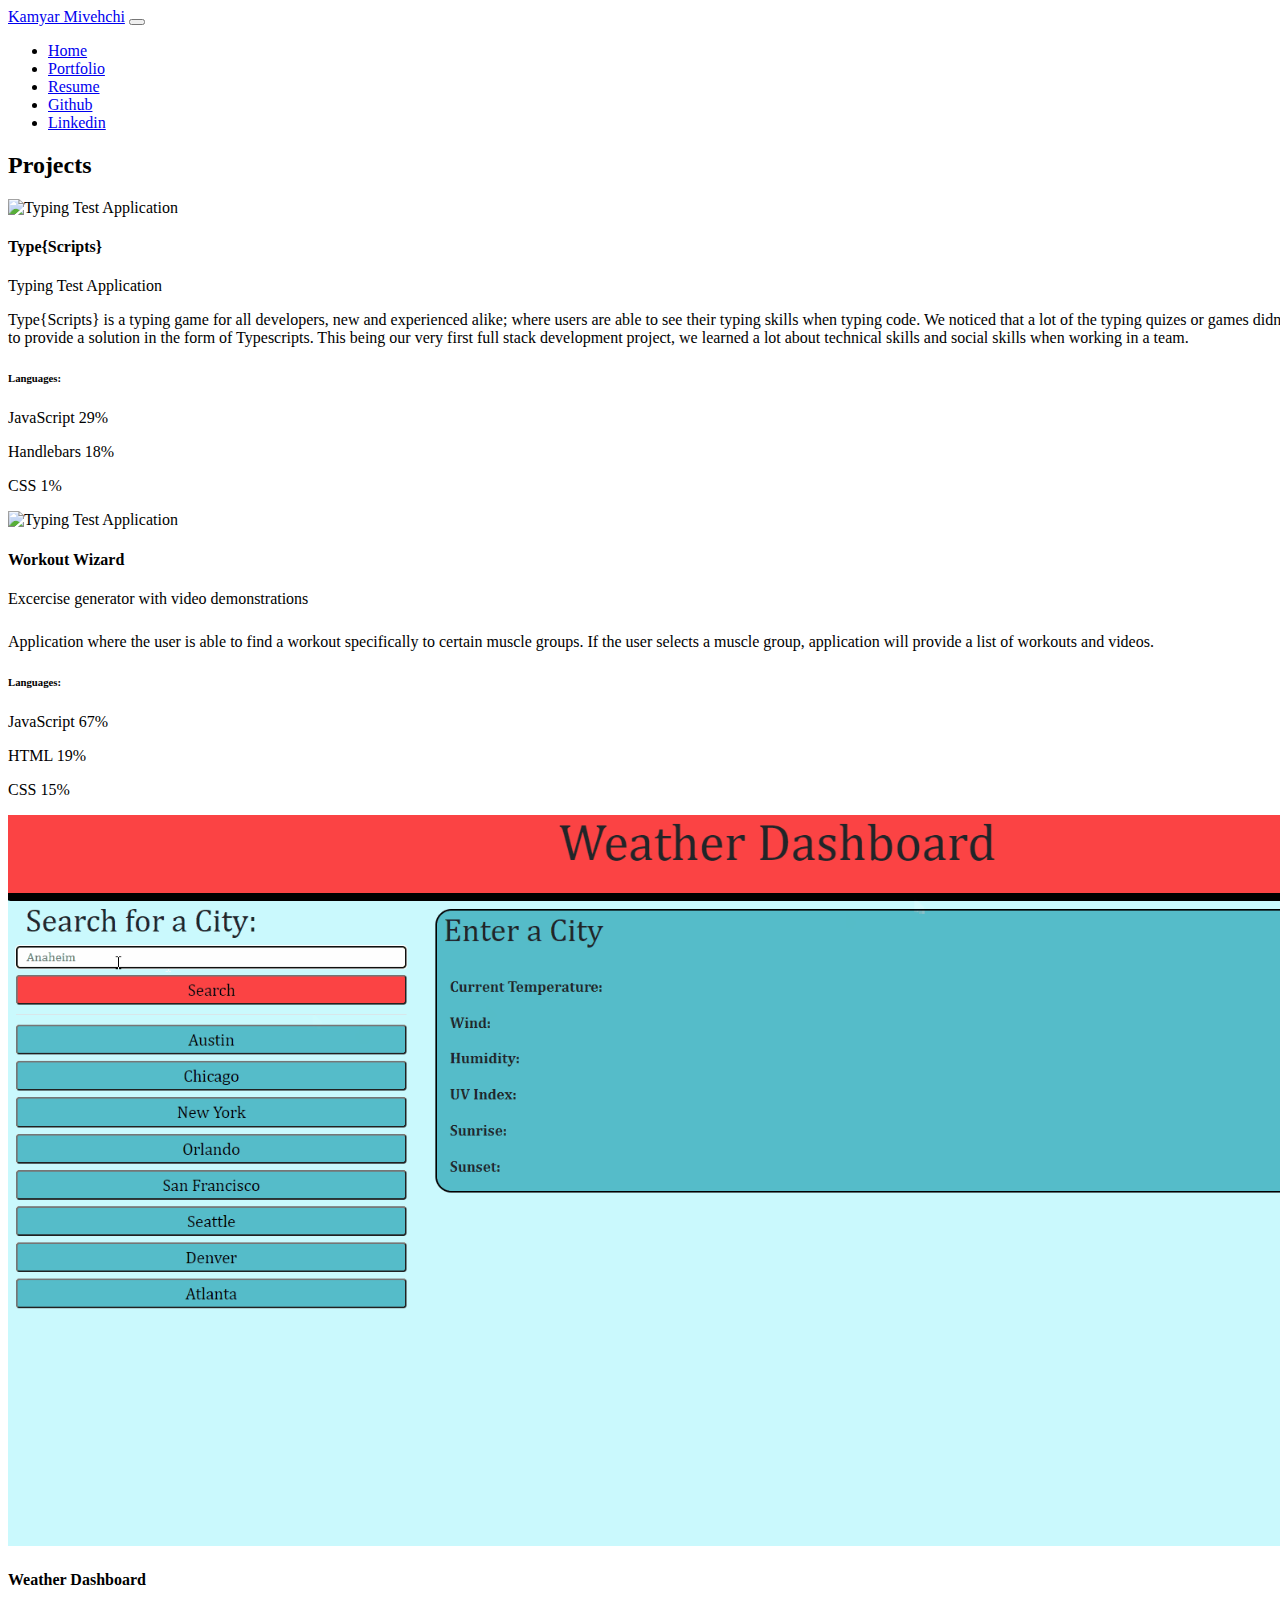
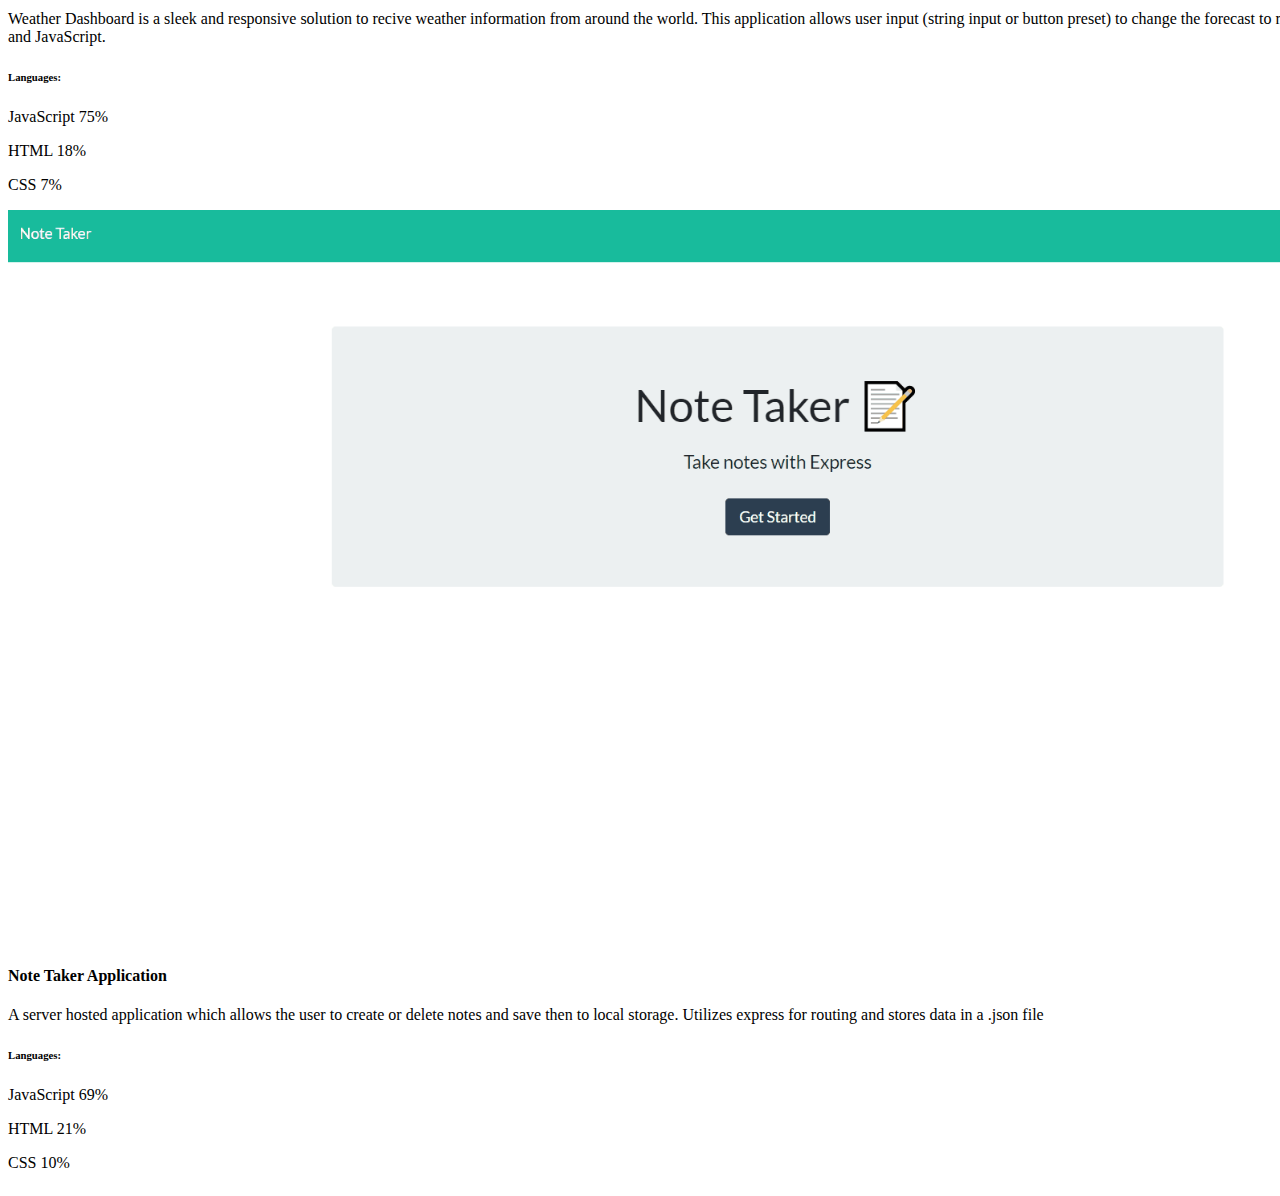
==== projects.html @ e92c057e "added projects and about" ====
<!DOCTYPE html>
<html lang="en">

<head>
    <meta charset="UTF-8">
    <meta http-equiv="X-UA-Compatible" content="IE=edge">
    <meta name="viewport" content="width=device-width, initial-scale=1.0">
    <!-- CSS only -->
    <link href="https://cdn.jsdelivr.net/npm/bootstrap@5.1.3/dist/css/bootstrap.min.css" rel="stylesheet"
        integrity="sha384-1BmE4kWBq78iYhFldvKuhfTAU6auU8tT94WrHftjDbrCEXSU1oBoqyl2QvZ6jIW3" crossorigin="anonymous">
    <!-- JavaScript Bundle with Popper -->
    <link href="style.css">
    <title>Kamyar Mivehchi</title>
</head>

<body>
    <!-- /header bar -->
    <header class="container-fluid bg-info ">

        <nav class="navbar navbar-expand-lg navbar-light bg-light">
            <a class="navbar-brand" href="#">Kamyar Mivehchi</a>
            <button class="navbar-toggler" type="button" data-toggle="collapse" data-target="#navbarNav"
                aria-controls="navbarNav" aria-expanded="false" aria-label="Toggle navigation">
                <span class="navbar-toggler-icon"></span>
            </button>
            <div class="collapse navbar-collapse " id="navbarNav nav">
                <ul class="navbar-nav">
                    <li class="nav-item active">
                        <a class="nav-link" href="/">Home </a>
                    </li>
                    <li class="nav-item">
                        <a class="nav-link" href="#">Portfolio</a>
                    </li>
                    <li class="nav-item">
                        <a class="nav-link" href="#">Resume</a>
                    </li>
                    <li class="nav-item">
                        <a class="nav-link" href="#">Github</a>
                    </li>
                    <li class="nav-item">
                        <a class="nav-link" href="#">Linkedin</a>
                    </li>

                </ul>
            </div>
        </nav>
    </header>

    <div class="container-fluid bg-success" id="page-content projects">
        <div class="row">
            <div class="col">
                <h2>Projects</h2>
            </div>
        </div>
        <div class="w-100"></div>
        <div class="col" style="max-width:60%">
            <div class='container card ' id='project2' style=" width:120rem">
                <img src="/assets/typing-demo (1).gif" width='80%%' height="auto" id="card-gif" class="animated-gif"
                    alt="Typing Test Application">
                <div class="card-body">
                    <h4 class="card-title">Type{Scripts}</h4>
                    <p id="short-desc">Typing Test Application</p>
                    <p class="card-text">Type{Scripts} is a typing game for all developers, new and experienced alike;
                        where users are able to see their typing skills when typing code. We noticed that a lot of the
                        typing quizes or games didn't offer developer modes where you can type code instead of random
                        words and sentences and sought to provide a solution in the form of Typescripts. This being our
                        very first full stack development project, we learned a lot about technical skills and social
                        skills when working in a team.</p>
                    <Div id='technology'>
                        <h6>Languages:</h6>
                        <p>JavaScript 29%</p>
                        <p>Handlebars 18%</p>
                        <p>CSS 1%</p>

                    </Div>
                </div>

            </div>
            <div class='container card' id='project2' style=" width:120rem">
                <img src="/assets/WokoutWiz.gif" width='80%' height="auto" id="card-gif" class="animated-gif"
                    alt="Typing Test Application">
                <div class="card-body">
                    <h4 class="card-title">Workout Wizard</h4>
                    <p id="short-desc">Excercise generator with video demonstrations</p>
                    <h6></h6>
                    <p class="card-text">Application where the user is able to find a workout specifically to certain
                        muscle groups. If the user selects a muscle group, application will provide a list of workouts
                        and videos.</p>
                    <Div id='technology'>
                        <h6>Languages:</h6>
                        <p>JavaScript 67%</p>
                        <p>HTML 19%</p>
                        <p>CSS 15%</p>

                    </Div>
                </div>

            </div>
            <div class='container card' id='project2' style=" width:120rem">
                <img src="/assets/weatherDash.gif" width='80%%' height="auto" id="card-gif" class="animated-gif"
                    alt="Typing Test Application">
                <div class="card-body">
                    <h4 class="card-title">Weather Dashboard</h4>


                    <p class="card-text">Weather Dashboard is a sleek and responsive solution to recive weather
                        information from around the world. This application allows user input (string input or
                        button preset) to change the forecast to reflect their desired location. Weather data is updated
                        dynamically with the use of Open Weather API and JavaScript.

                    </p>
                    <Div id='technology'>
                        <h6>Languages:</h6>
                        <p>JavaScript 75%</p>
                        <p>HTML 18%</p>
                        <p>CSS 7%</p>
                    </Div>
                </div>
            </div>
            <div class='container card' id='project2' style=" width:120rem">
                <img src="/assets/NoteTaker.gif" width='80%%' height="auto" id="card-gif" class="animated-gif"
                    alt="Typing Test Application">
                <div class="card-body">
                    <h4 class="card-title">Note Taker Application</h4>


                    <p class="card-text">
                        A server hosted application which allows the user to create or delete notes and save then to
                        local storage. Utilizes express for routing and stores data in a .json file
                    </p>
                    <Div id='technology'>
                        <h6>Languages:</h6>
                        <p>JavaScript 69%</p>
                        <p>HTML 21%</p>
                        <p>CSS 10%</p>
                    </Div>
                </div>

                <!-- <div id="carouselExampleIndicators" class="carousel slide" id="project1" data-ride="carousel">
                <ol class="carousel-indicators">
                    <li data-target="#carouselExampleIndicators" data-slide-to="0" class="active"></li>
                    <li data-target="#carouselExampleIndicators" data-slide-to="1"></li>
                    <li data-target="#carouselExampleIndicators" data-slide-to="2"></li>
                </ol>
                <div class="carousel-inner">
                    <div class="carousel-item active">
                        <img class="d-block w-100" src="./assets/Project1ScreenShot-2.png" alt="First slide">
                    </div>
                    <div class="carousel-item">
                        <img class="d-block w-100" src="./assets/Project1ScreenShot-3.png" alt="Second slide">
                    </div>
                    <div class="carousel-item">
                        <img class="d-block w-100" src="./assets/Project1ScreenShot-4.png" alt="Third slide">
                    </div>
                </div>
                <a class="carousel-control-prev" href="#carouselExampleIndicators" role="button" data-slide="prev">
                    <span class="carousel-control-prev-icon" aria-hidden="true"></span>
                    <span class="sr-only">Previous</span>
                </a>
                <a class="carousel-control-next" href="#carouselExampleIndicators" role="button" data-slide="next">
                    <span class="carousel-control-next-icon" aria-hidden="true"></span>
                    <span class="sr-only">Next</span>
                </a>
            </div> -->
                <div style="max-width:60%; display: flex;">

                </div>
            </div>




            <script src="https://cdn.jsdelivr.net/npm/bootstrap@5.1.3/dist/js/bootstrap.bundle.min.js"
                integrity="sha384-ka7Sk0Gln4gmtz2MlQnikT1wXgYsOg+OMhuP+IlRH9sENBO0LRn5q+8nbTov4+1p"
                crossorigin="anonymous"></script>
</body>

</html>
---- style.css ----
*{
    box-sizing:content-box;
    width: 100%;
    overflow: hidden;
}
#nav{
    display:flex;
    align-self:right

}

img.animated-gif {
    display:flex;
    overflow:auto;
}
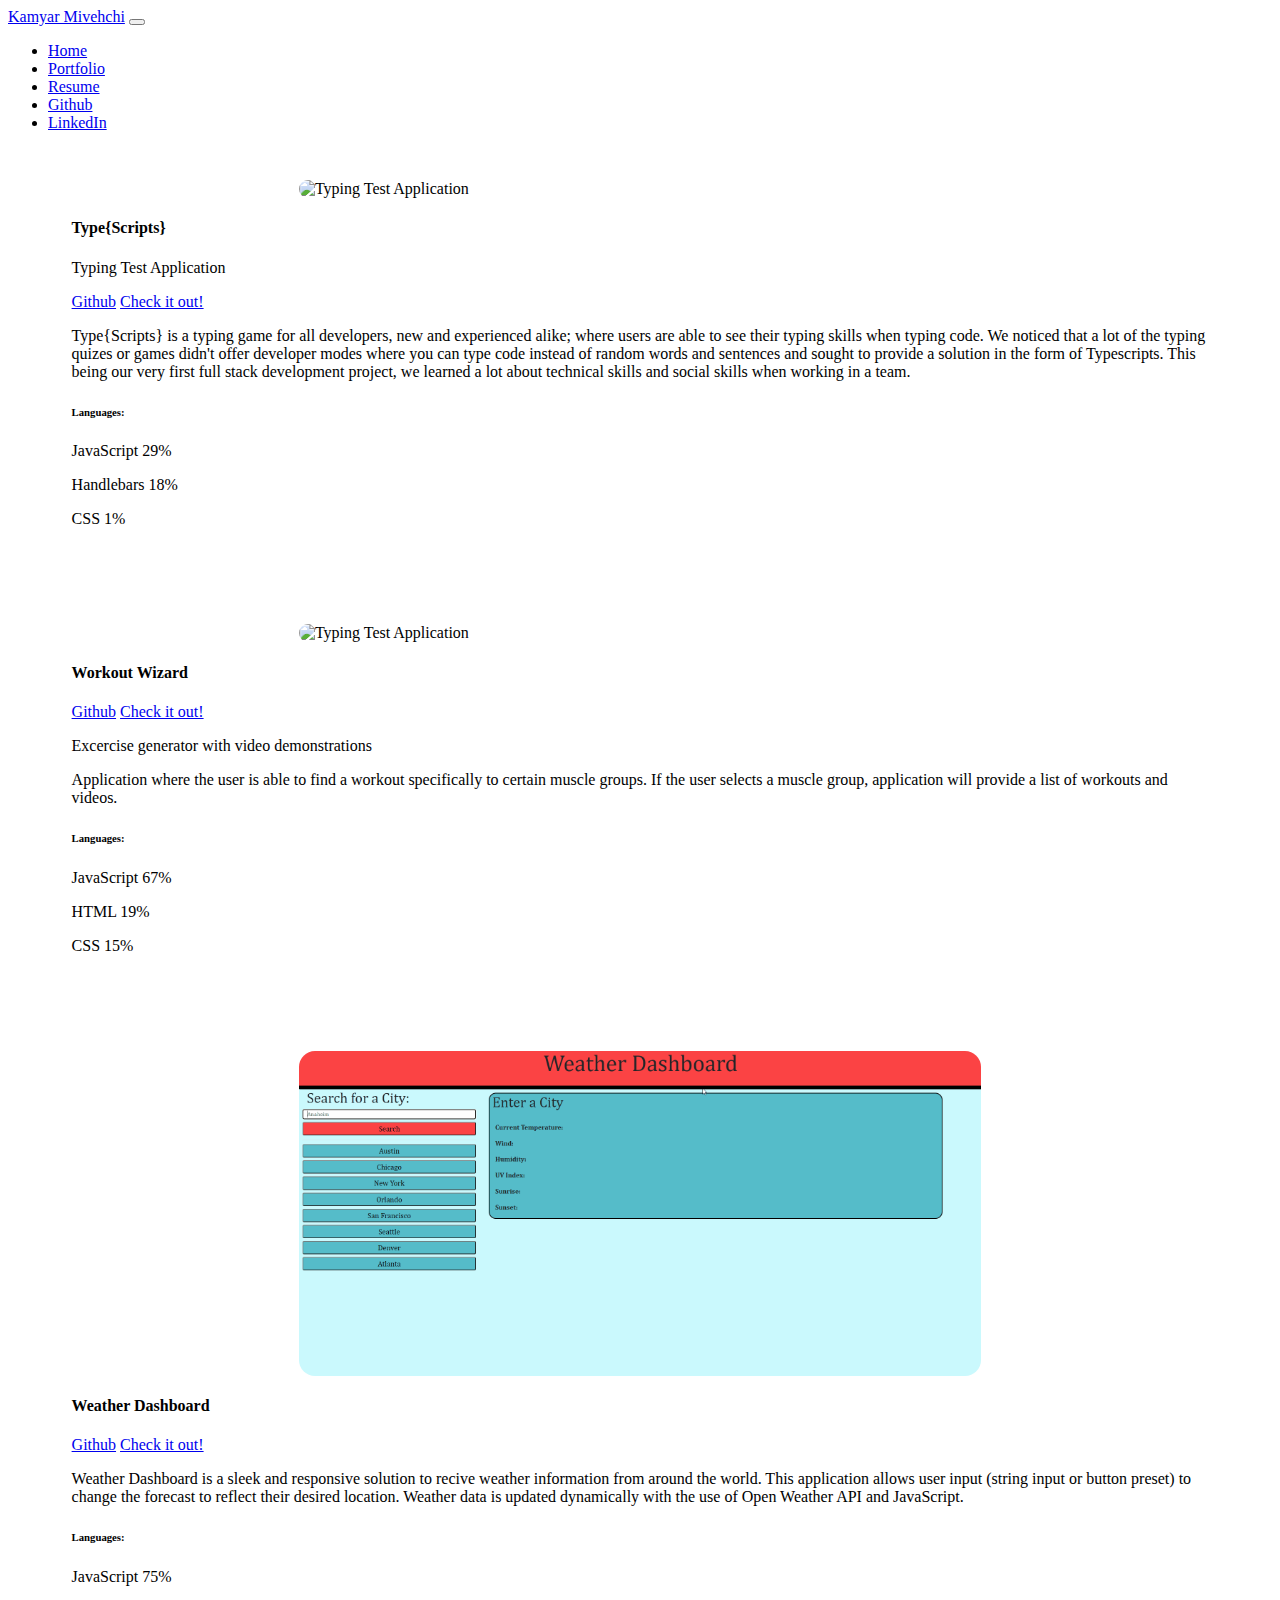
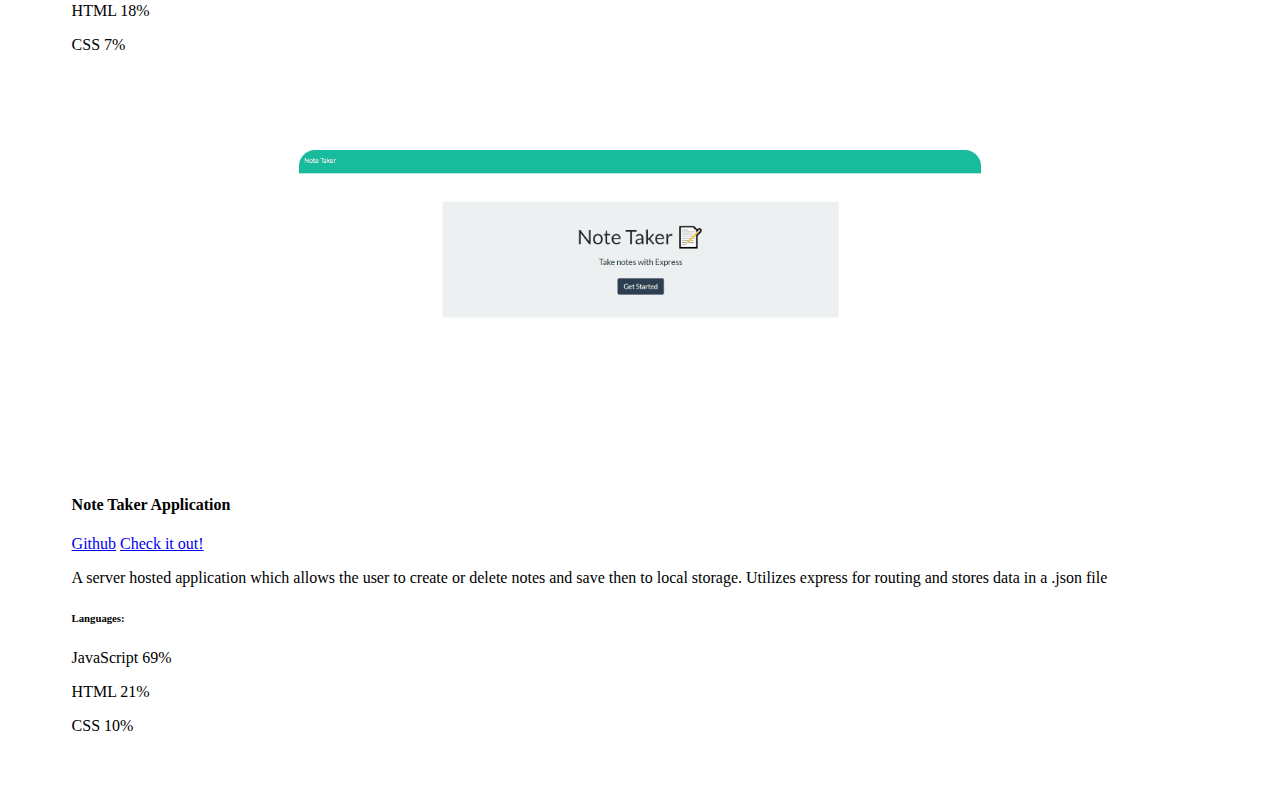
==== commit c6b6a1f6: "styled projects page and updated links" ====
--- a/projects.html
+++ b/projects.html
@@ -6,16 +6,16 @@
     <meta http-equiv="X-UA-Compatible" content="IE=edge">
     <meta name="viewport" content="width=device-width, initial-scale=1.0">
     <!-- CSS only -->
+    <link rel="stylesheet" href="style.css">
     <link href="https://cdn.jsdelivr.net/npm/bootstrap@5.1.3/dist/css/bootstrap.min.css" rel="stylesheet"
         integrity="sha384-1BmE4kWBq78iYhFldvKuhfTAU6auU8tT94WrHftjDbrCEXSU1oBoqyl2QvZ6jIW3" crossorigin="anonymous">
     <!-- JavaScript Bundle with Popper -->
-    <link href="style.css">
     <title>Kamyar Mivehchi</title>
 </head>
 
 <body>
     <!-- /header bar -->
-    <header class="container-fluid bg-info ">
+    <header class="container-fluid  " id="navi">
 
         <nav class="navbar navbar-expand-lg navbar-light bg-light">
             <a class="navbar-brand" href="#">Kamyar Mivehchi</a>
@@ -35,10 +35,12 @@
                         <a class="nav-link" href="#">Resume</a>
                     </li>
                     <li class="nav-item">
-                        <a class="nav-link" href="#">Github</a>
+                        <a class="nav-link" href="https://github.com/Kam-Mivehchi" target='_blank'
+                            rel="noopener noreferrer">Github</a>
                     </li>
                     <li class="nav-item">
-                        <a class="nav-link" href="#">Linkedin</a>
+                        <a class="nav-link" href="https://www.linkedin.com/in/kamyar-mivehchi/" target='_blank'
+                            rel="noopener noreferrer">LinkedIn</a>
                     </li>
 
                 </ul>
@@ -47,19 +49,17 @@
     </header>
 
     <div class="container-fluid bg-success" id="page-content projects">
-        <div class="row">
-            <div class="col">
-                <h2>Projects</h2>
-            </div>
-        </div>
-        <div class="w-100"></div>
-        <div class="col" style="max-width:60%">
-            <div class='container card ' id='project2' style=" width:120rem">
-                <img src="/assets/typing-demo (1).gif" width='80%%' height="auto" id="card-gif" class="animated-gif"
-                    alt="Typing Test Application">
+
+        <div class="row" id="row" style="max-width:100vw">
+            <div class='container card ' id='project2'>
+                <img src="/assets/typing-demo (1).gif" id="card-gif" class="animated-gif" alt="Typing Test Application">
                 <div class="card-body">
                     <h4 class="card-title">Type{Scripts}</h4>
                     <p id="short-desc">Typing Test Application</p>
+                    <a href="https://github.com/Kam-Mivehchi/TypeScripts" id="links repo link" target='_blank'
+                        rel="noopener noreferrer">Github</a>
+                    <a href="https://typescripts-btc.herokuapp.com/" id="links repo link" target='_blank'
+                        rel="noopener noreferrer">Check it out!</a>
                     <p class="card-text">Type{Scripts} is a typing game for all developers, new and experienced alike;
                         where users are able to see their typing skills when typing code. We noticed that a lot of the
                         typing quizes or games didn't offer developer modes where you can type code instead of random
@@ -76,15 +76,21 @@
                 </div>
 
             </div>
-            <div class='container card' id='project2' style=" width:120rem">
-                <img src="/assets/WokoutWiz.gif" width='80%' height="auto" id="card-gif" class="animated-gif"
-                    alt="Typing Test Application">
+            <div class='container card' id='project2'>
+                <img src="/assets/WokoutWiz.gif" id="card-gif" class="animated-gif" alt="Typing Test Application">
                 <div class="card-body">
                     <h4 class="card-title">Workout Wizard</h4>
-                    <p id="short-desc">Excercise generator with video demonstrations</p>
-                    <h6></h6>
-                    <p class="card-text">Application where the user is able to find a workout specifically to certain
-                        muscle groups. If the user selects a muscle group, application will provide a list of workouts
+                    <a href="https://github.com/Kam-Mivehchi/project-1" id="links repo link" target='_blank'
+                        rel="noopener noreferrer">Github</a>
+                    <a href="https://runaariga.github.io/project-1/" id="links repo link" target='_blank'
+                        rel="noopener noreferrer">Check it out!</a>
+                    <p id="short-desc">Excercise
+                        generator with video demonstrations</p>
+
+                    <p class="card-text">Application where the user is able to find a workout specifically to
+                        certain
+                        muscle groups. If the user selects a muscle group, application will provide a list of
+                        workouts
                         and videos.</p>
                     <Div id='technology'>
                         <h6>Languages:</h6>
@@ -96,13 +102,15 @@
                 </div>
 
             </div>
-            <div class='container card' id='project2' style=" width:120rem">
-                <img src="/assets/weatherDash.gif" width='80%%' height="auto" id="card-gif" class="animated-gif"
-                    alt="Typing Test Application">
+            <div class='container card' id='project2'>
+                <img src="/assets/weatherDash.gif" id="card-gif" class="animated-gif" alt="Typing Test Application">
                 <div class="card-body">
                     <h4 class="card-title">Weather Dashboard</h4>
 
-
+                    <a href="https://github.com/Kam-Mivehchi/Weather-Dashboard" id="links repo link" target='_blank'
+                        rel="noopener noreferrer">Github</a>
+                    <a href="https://kam-mivehchi.github.io/Weather-Dashboard/" id="links repo link" target='_blank'
+                        rel="noopener noreferrer">Check it out!</a>
                     <p class="card-text">Weather Dashboard is a sleek and responsive solution to recive weather
                         information from around the world. This application allows user input (string input or
                         button preset) to change the forecast to reflect their desired location. Weather data is updated
@@ -117,12 +125,14 @@
                     </Div>
                 </div>
             </div>
-            <div class='container card' id='project2' style=" width:120rem">
-                <img src="/assets/NoteTaker.gif" width='80%%' height="auto" id="card-gif" class="animated-gif"
-                    alt="Typing Test Application">
+            <div class='container card' id='project2'>
+                <img src="/assets/NoteTaker.gif" id="card-gif" class="animated-gif" alt="Typing Test Application">
                 <div class="card-body">
                     <h4 class="card-title">Note Taker Application</h4>
-
+                    <a href="https://github.com/Kam-Mivehchi/Note-Taker" id="links repo link" target='_blank'
+                        rel="noopener noreferrer">Github</a>
+                    <a href="https://notetaker-km.herokuapp.com/" id="links repo link" target='_blank'
+                        rel="noopener noreferrer">Check it out!</a>
 
                     <p class="card-text">
                         A server hosted application which allows the user to create or delete notes and save then to
--- a/style.css
+++ b/style.css
@@ -1,15 +1,53 @@
 *{
-    box-sizing:content-box;
-    width: 100%;
-    overflow: hidden;
+    box-sizing:border-box;  
 }
-#nav{
-    display:flex;
-    align-self:right
-
+h1{
+    font-size: 10rem;
+}
+#short-desc{
+    font-size: 100%;
+} 
+#card-text{
+    font-size: 100%;
 }
 
-img.animated-gif {
-    display:flex;
-    overflow:auto;
-}+#nav{
+    display: flex;
+    align-self:right;
+    
+}
+
+#page-content{
+    padding:0;
+    
+}
+#project2{
+    display:block;
+    margin:auto; 
+    margin-top: 1rem;
+    padding:2rem; 
+    width:95%;
+    border-radius: 2rem;
+    
+   
+}
+#card-gif{
+    display: block;
+    margin:auto; 
+    width:60%;
+    border-radius: 1rem;
+}
+#row{
+    --bs-gutter-x: 0;
+    --bs-gutter-y: 0;
+}
+
+#navi{
+    padding: 0;
+}
+#float-right{
+    display: flex;
+    
+}
+
+  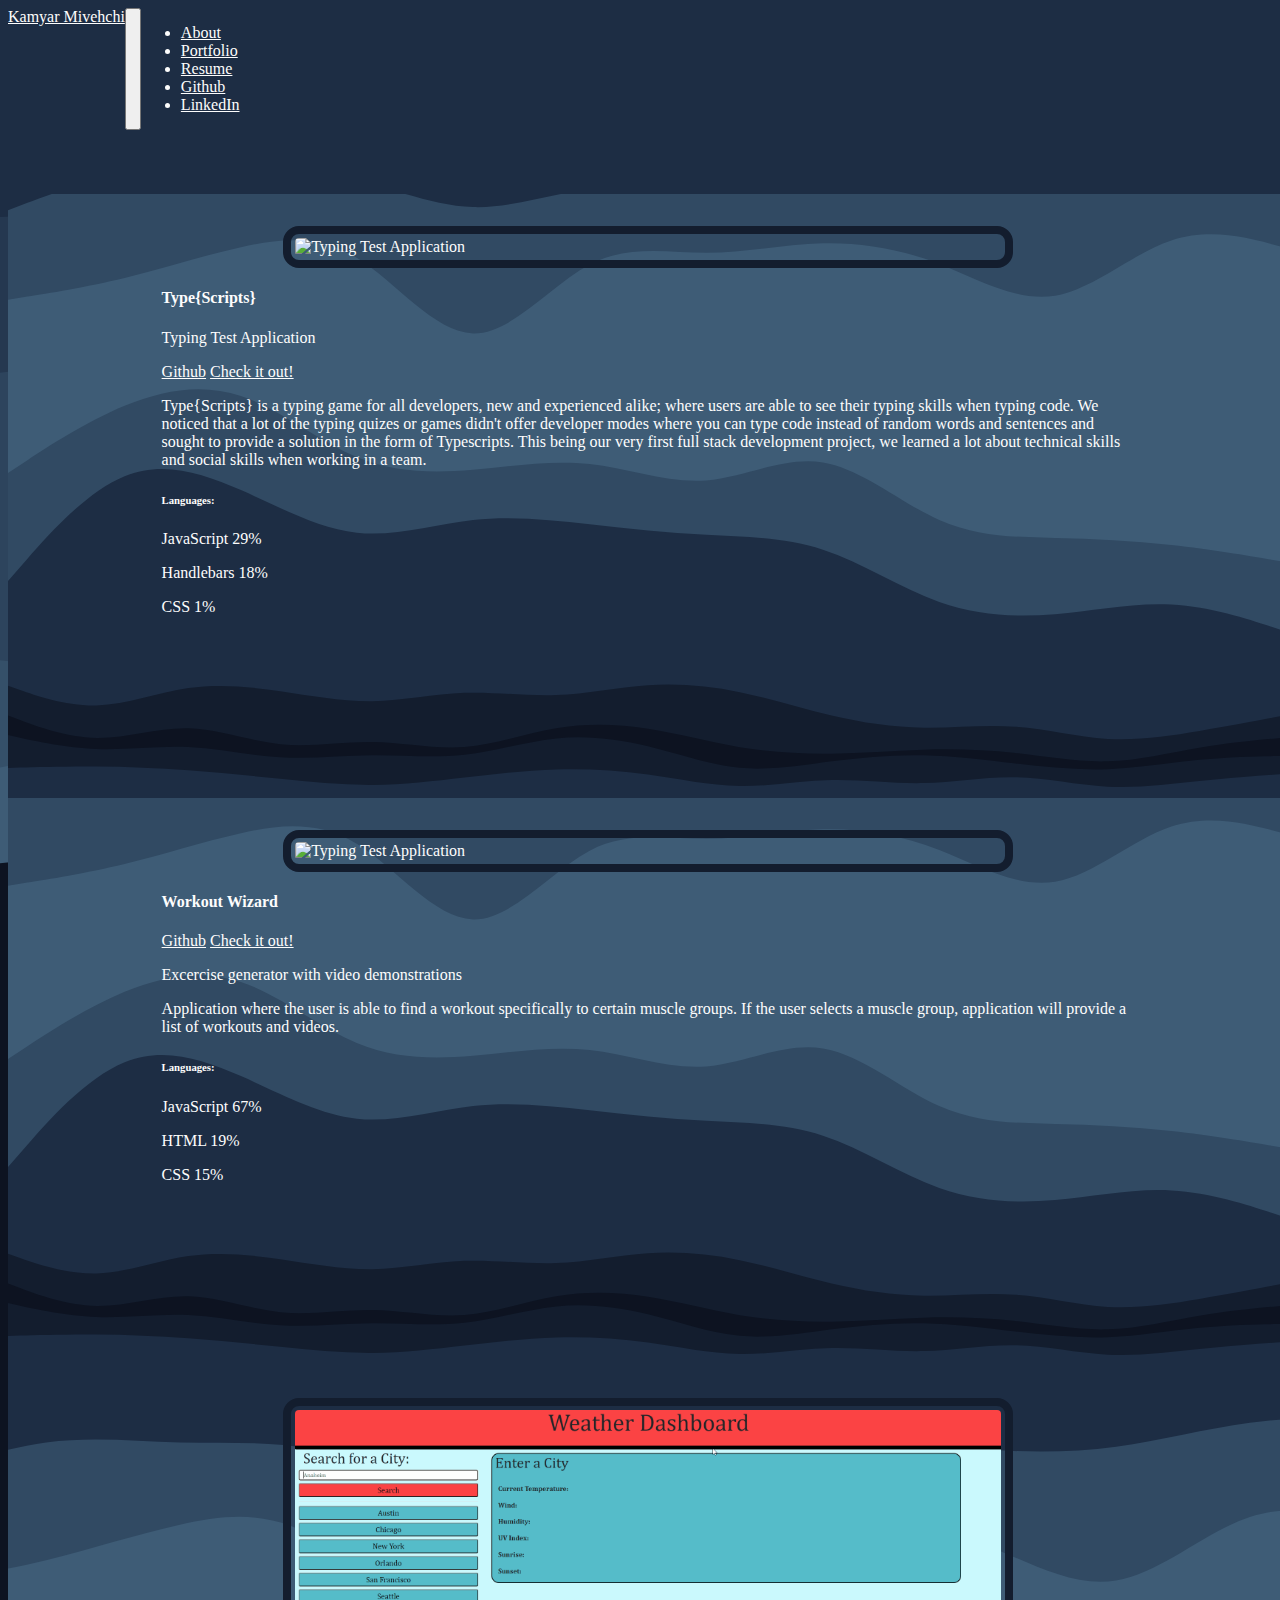
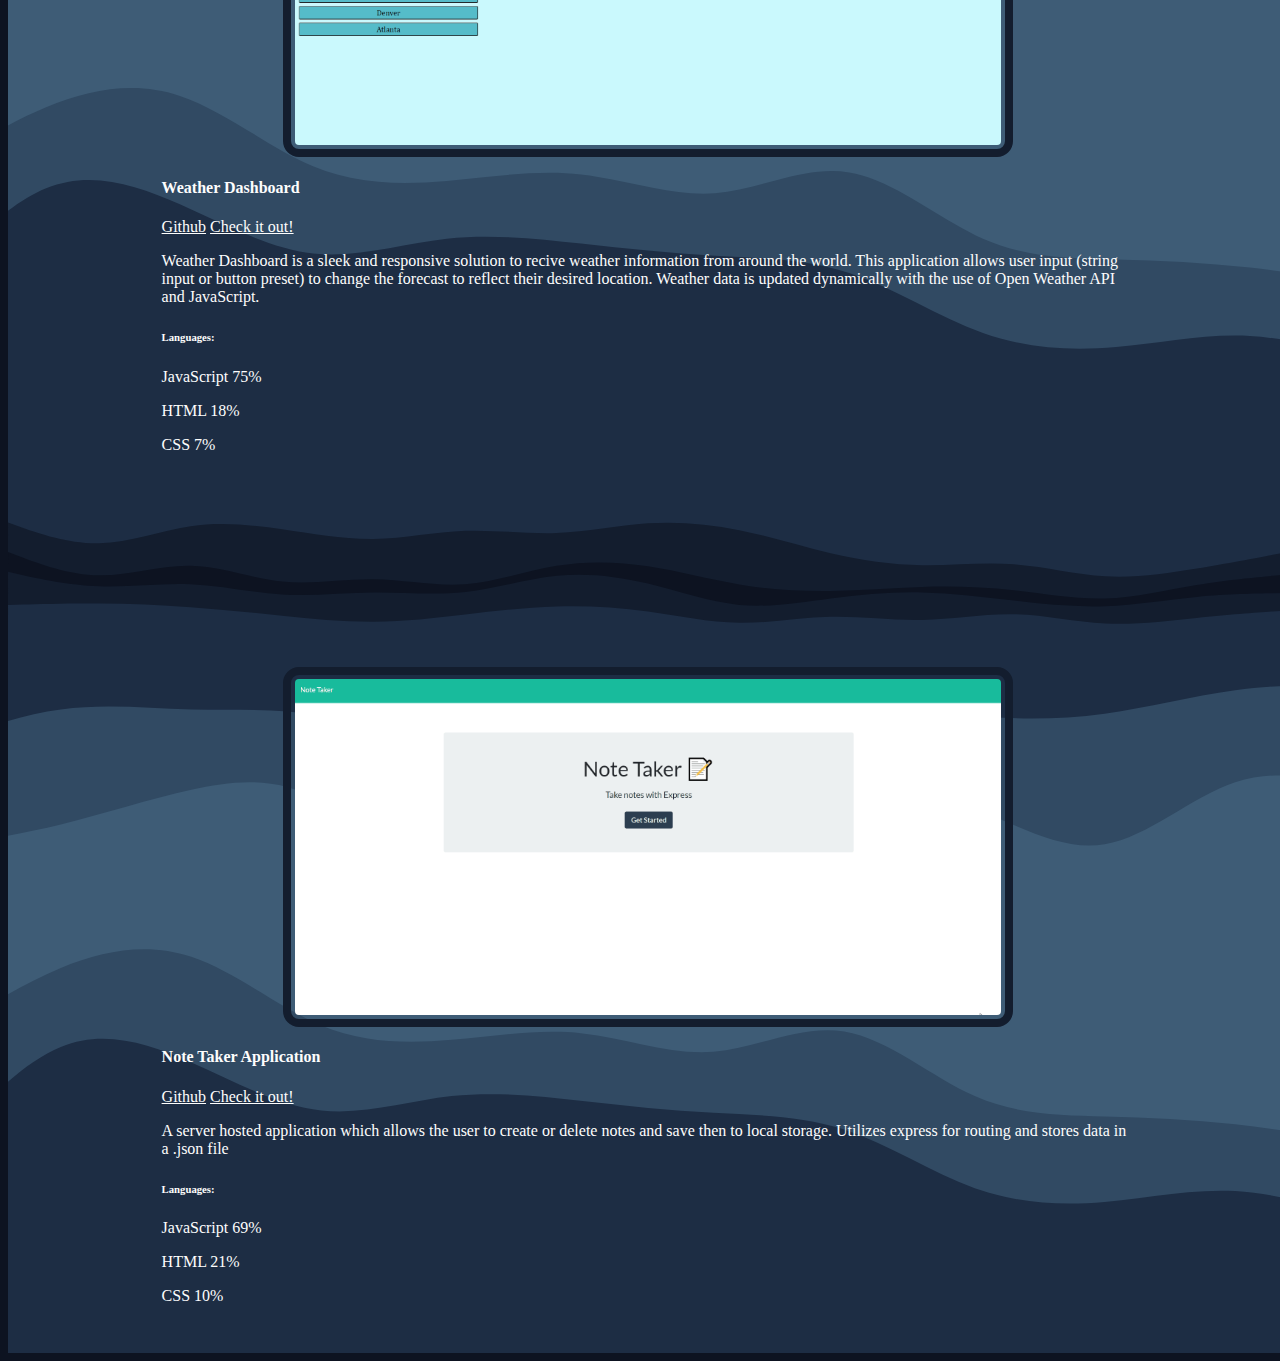
==== commit cf74b378: "added resume and styled porfolio with waves" ====
--- a/projects.html
+++ b/projects.html
@@ -13,47 +13,47 @@
     <title>Kamyar Mivehchi</title>
 </head>
 
-<body>
+<body id="about-proj " class='spacer layer1 '>
     <!-- /header bar -->
-    <header class="container-fluid  " id="navi">
+    <header class="container-fluid   " id="navi">
 
-        <nav class="navbar navbar-expand-lg navbar-light bg-light">
-            <a class="navbar-brand" href="#">Kamyar Mivehchi</a>
+        <nav class="navbar navbar-expand-lg " id="nav">
+            <a class="navbar-brand" style="color:#fdfdfd" href="#">Kamyar Mivehchi</a>
             <button class="navbar-toggler" type="button" data-toggle="collapse" data-target="#navbarNav"
                 aria-controls="navbarNav" aria-expanded="false" aria-label="Toggle navigation">
                 <span class="navbar-toggler-icon"></span>
             </button>
-            <div class="collapse navbar-collapse " id="navbarNav nav">
+            <div class="collapse navbar-collapse " id="navbarNav ">
                 <ul class="navbar-nav">
                     <li class="nav-item active">
-                        <a class="nav-link" href="/">Home </a>
+                        <a class="nav-link" style="color:#fdfdfd" href="/index.html">About</a>
                     </li>
                     <li class="nav-item">
-                        <a class="nav-link" href="#">Portfolio</a>
+                        <a class="nav-link" style="color:#fdfdfd" href="/projects.html">Portfolio</a>
                     </li>
                     <li class="nav-item">
-                        <a class="nav-link" href="#">Resume</a>
+                        <a class="nav-link" style="color:#fdfdfd" href="/resume.html">Resume</a>
                     </li>
                     <li class="nav-item">
-                        <a class="nav-link" href="https://github.com/Kam-Mivehchi" target='_blank'
-                            rel="noopener noreferrer">Github</a>
+                        <a class="nav-link" style="color:#fdfdfd" href="https://github.com/Kam-Mivehchi" target='
+    _blank' rel="noopener noreferrer">Github</a>
                     </li>
                     <li class="nav-item">
-                        <a class="nav-link" href="https://www.linkedin.com/in/kamyar-mivehchi/" target='_blank'
-                            rel="noopener noreferrer">LinkedIn</a>
+                        <a class="nav-link" style="color:#fdfdfd" href="https://www.linkedin.com/in/kamyar-mivehchi/"
+                            target='_blank' rel="noopener noreferrer">LinkedIn</a>
                     </li>
 
                 </ul>
             </div>
         </nav>
     </header>
-
-    <div class="container-fluid bg-success" id="page-content projects">
+    <div style='background-color:#1d2d44' id='project2'></div>
+    <div class="container-fluid " id="page-content projects">
 
         <div class="row" id="row" style="max-width:100vw">
-            <div class='container card ' id='project2'>
+            <div class='container spacer layer2 ' id='project2'>
                 <img src="/assets/typing-demo (1).gif" id="card-gif" class="animated-gif" alt="Typing Test Application">
-                <div class="card-body">
+                <div class="card-body" id='text' id='text'>
                     <h4 class="card-title">Type{Scripts}</h4>
                     <p id="short-desc">Typing Test Application</p>
                     <a href="https://github.com/Kam-Mivehchi/TypeScripts" id="links repo link" target='_blank'
@@ -76,9 +76,11 @@
                 </div>
 
             </div>
-            <div class='container card' id='project2'>
+            <div class='spacer-proj layer3  ' id='project2'></div>
+            <div class='container spacer layer2 ' id='project2'>
+
                 <img src="/assets/WokoutWiz.gif" id="card-gif" class="animated-gif" alt="Typing Test Application">
-                <div class="card-body">
+                <div class="card-body" id='text'>
                     <h4 class="card-title">Workout Wizard</h4>
                     <a href="https://github.com/Kam-Mivehchi/project-1" id="links repo link" target='_blank'
                         rel="noopener noreferrer">Github</a>
@@ -102,9 +104,10 @@
                 </div>
 
             </div>
-            <div class='container card' id='project2'>
+            <div class='spacer-proj layer3  ' id='project2'></div>
+            <div class='container spacer layer2 ' id='project2'>
                 <img src="/assets/weatherDash.gif" id="card-gif" class="animated-gif" alt="Typing Test Application">
-                <div class="card-body">
+                <div class="card-body" id='text'>
                     <h4 class="card-title">Weather Dashboard</h4>
 
                     <a href="https://github.com/Kam-Mivehchi/Weather-Dashboard" id="links repo link" target='_blank'
@@ -125,9 +128,10 @@
                     </Div>
                 </div>
             </div>
-            <div class='container card' id='project2'>
+            <div class='spacer-proj layer3  ' id='project2'></div>
+            <div class='container spacer layer2 ' id='project2'>
                 <img src="/assets/NoteTaker.gif" id="card-gif" class="animated-gif" alt="Typing Test Application">
-                <div class="card-body">
+                <div class="card-body" id='text'>
                     <h4 class="card-title">Note Taker Application</h4>
                     <a href="https://github.com/Kam-Mivehchi/Note-Taker" id="links repo link" target='_blank'
                         rel="noopener noreferrer">Github</a>
--- a/style.css
+++ b/style.css
@@ -1,8 +1,21 @@
+:root{
+    --main-bg-color:#0d1321;
+    --secondary-bg-color:#1d2d44;
+    --third-bg-color: #3e5c76;
+    --text-bg-color: #fdfdfd;
+}
+body {
+    background-color: var(--main-bg-color);
+    color: var(--text-bg-color);
+}
 *{
     box-sizing:border-box;  
+    color:var(--text-bg-color)
 }
 h1{
     font-size: 10rem;
+}
+p{
 }
 #short-desc{
     font-size: 100%;
@@ -14,7 +27,12 @@
 #nav{
     display: flex;
     align-self:right;
+   
     
+}
+#text{
+    
+margin: 0 10%;
 }
 
 #page-content{
@@ -23,31 +41,104 @@
 }
 #project2{
     display:block;
-    margin:auto; 
-    margin-top: 1rem;
+     
+   
     padding:2rem; 
-    width:95%;
-    border-radius: 2rem;
+    width:100%;
+   
     
-   
+    
 }
 #card-gif{
     display: block;
     margin:auto; 
     width:60%;
     border-radius: 1rem;
+    border: .5rem solid rgb(19, 29, 46);
+    padding:.25rem
 }
 #row{
-    --bs-gutter-x: 0;
-    --bs-gutter-y: 0;
+    
 }
 
 #navi{
     padding: 0;
-}
-#float-right{
-    display: flex;
+   
     
 }
 
-  +
+#about{
+    height: auto;
+    width:50vw;
+    display:flex;
+    flex-direction: column;
+    padding-top: 1rem;
+    margin:auto;
+    font-size: 2vh;
+    flex-basis: 100%;
+    flex: 1;
+    margin: auto 10%;
+    
+}
+
+#headshot{
+    width: 20vw;
+    border-radius:50%;
+    border: .5rem solid var(--third-bg-color);
+    padding: .25rem;
+    margin: auto;
+}
+#selfie{
+    position: relative; 
+    margin:auto;
+    margin-left: 10%;
+    
+    
+}
+.spacer {
+    width:100%;
+    height:100%;
+    background-repeat: no-repeat;
+    background-position: center;
+    background-size:cover;
+    
+    
+}
+.spacer-proj {
+    aspect-ratio:1920/200 ;
+    background-repeat: no-repeat;
+    background-position: center;
+    background-size:cover;
+    
+    
+}
+
+.layer1{
+    background-image: url('/assets/layered-waves-haikei.svg');
+   
+}
+.layer2{
+    background-image: url('/assets/stacked-waves-haikei.svg');
+   
+
+    
+
+}
+.layer3{
+   
+    background-image: url('/assets/layered-waves-haikei-bottom.svg');
+
+    
+
+}
+.layer4{
+    background-image:url('/assets/layered.svg') ;
+}
+
+
+
+    
+
+
+
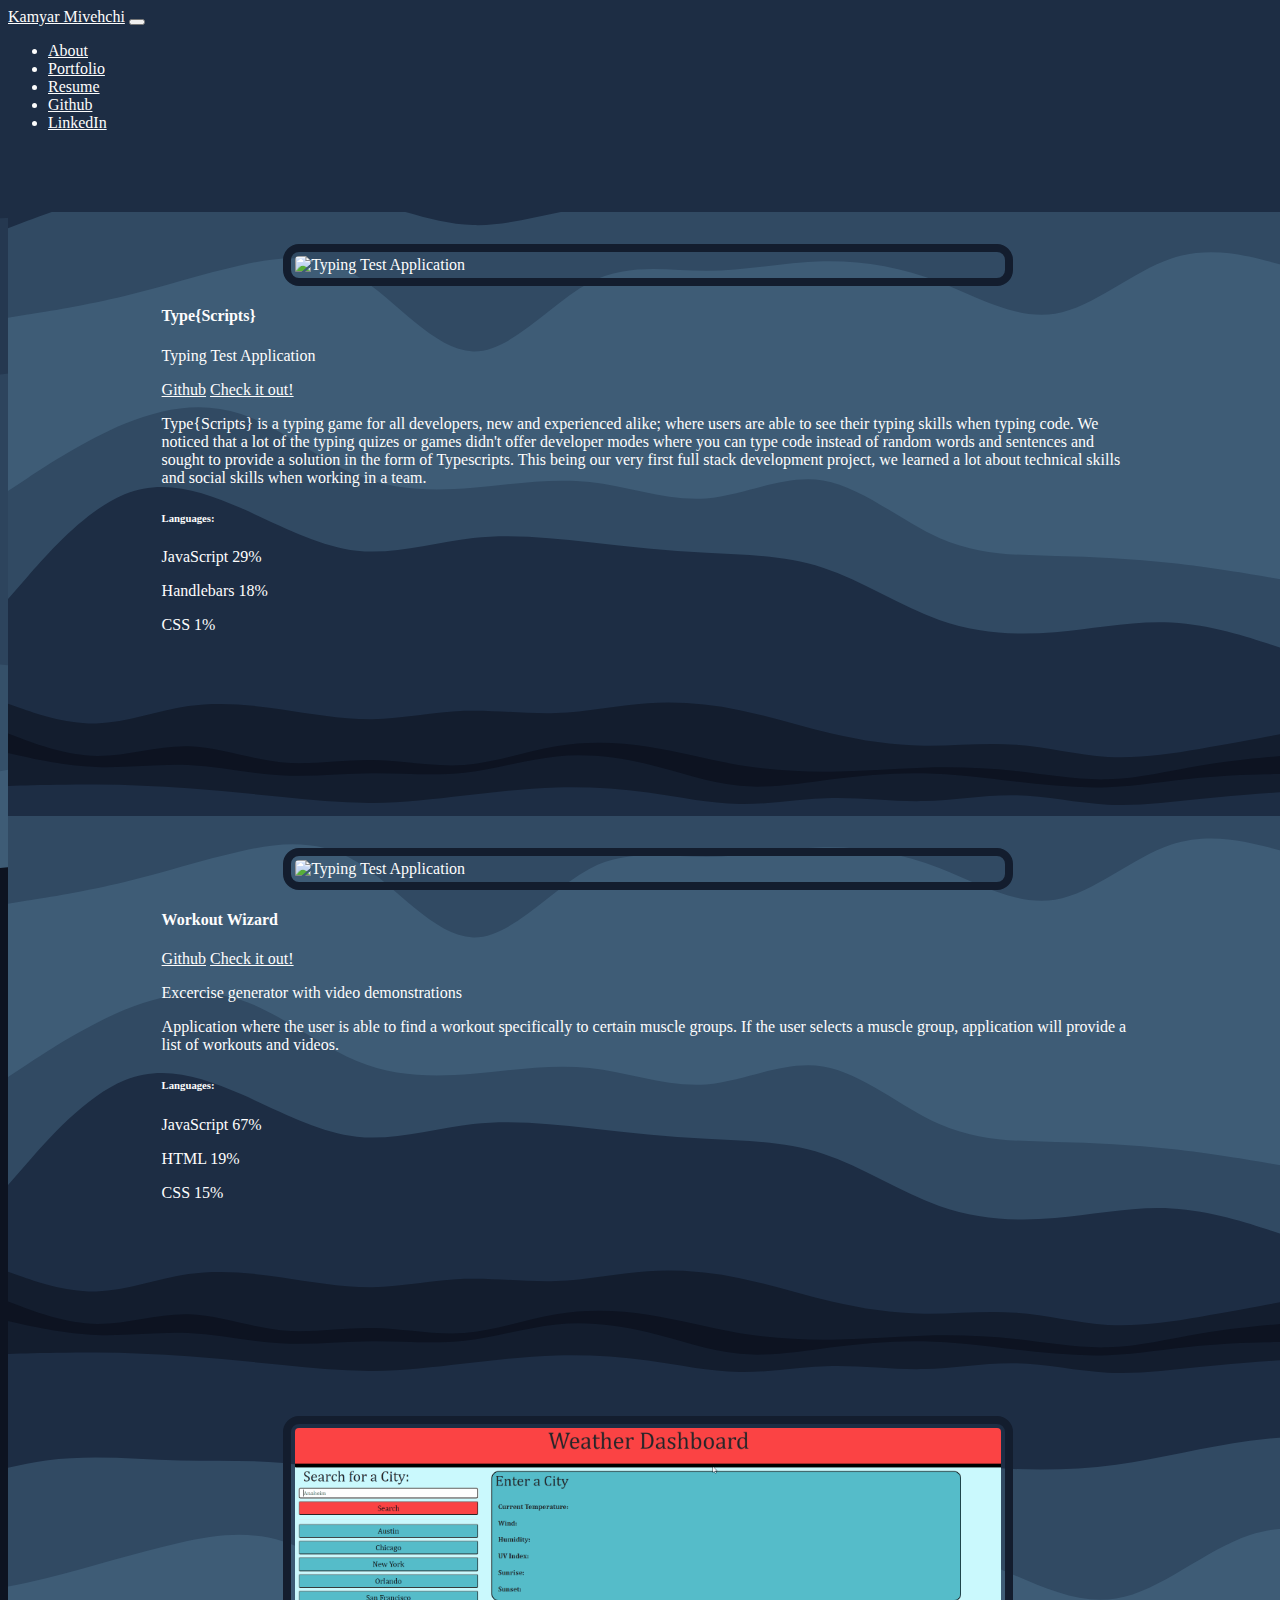
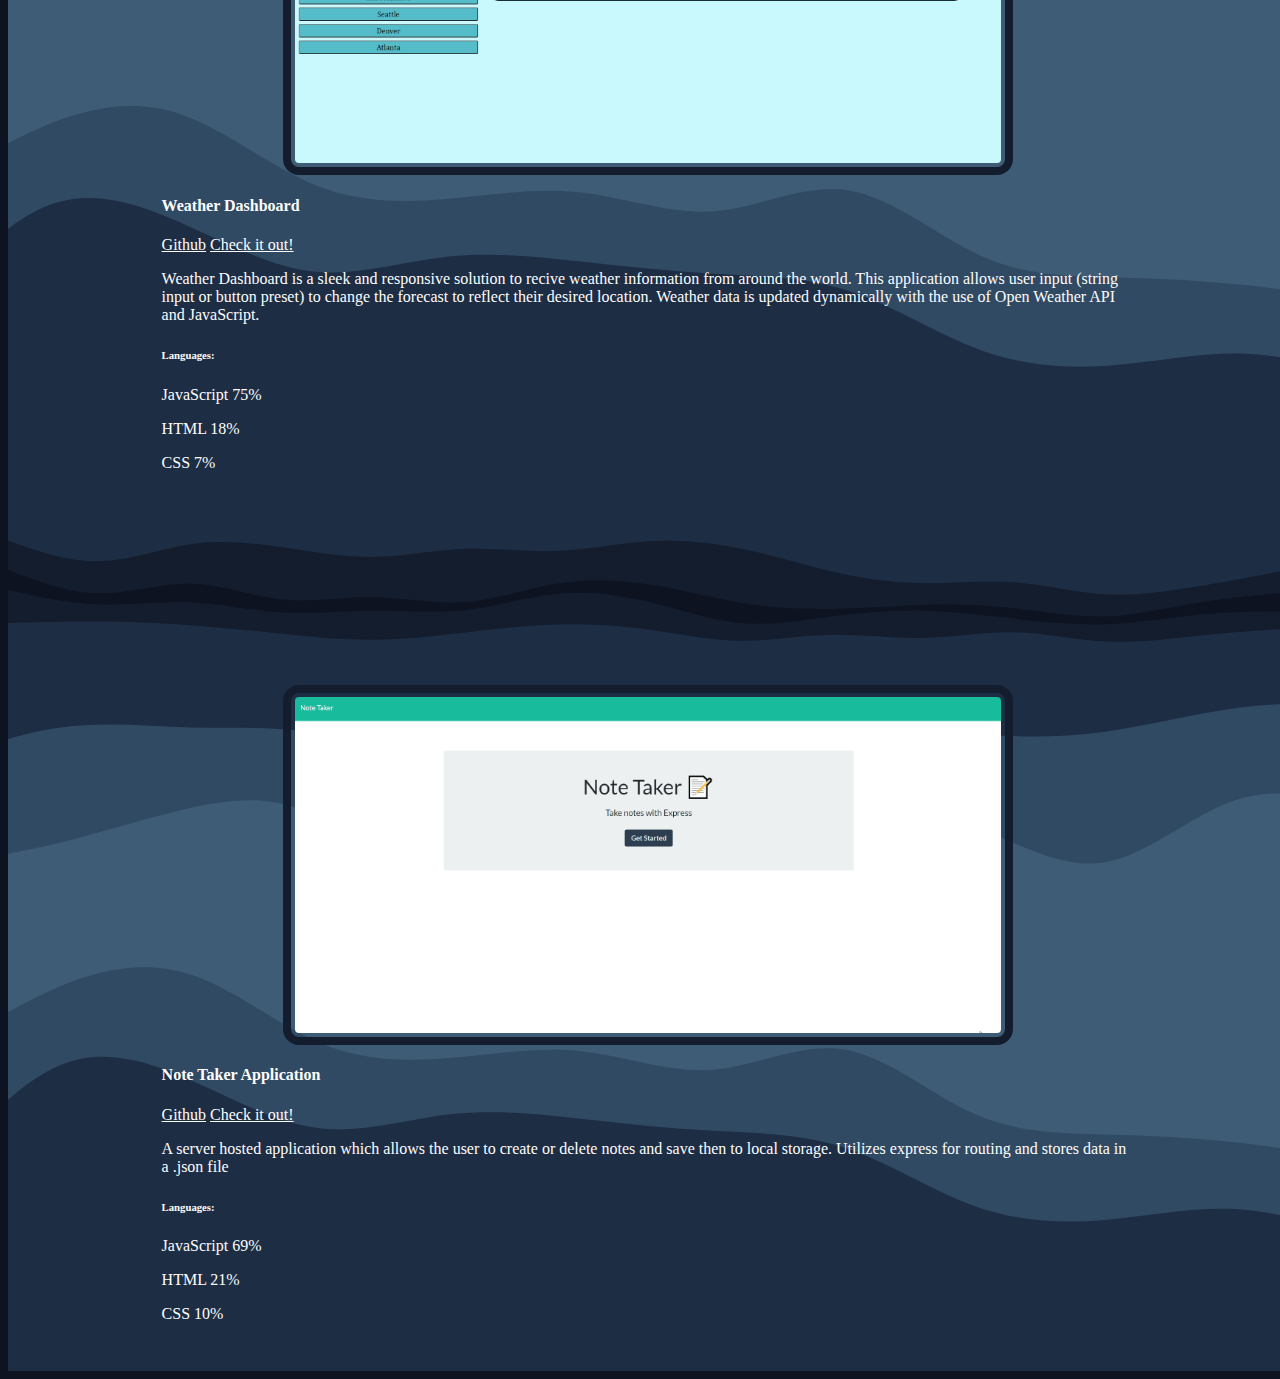
==== commit 09f65ea0: "fixed navabr collapse" ====
--- a/projects.html
+++ b/projects.html
@@ -6,7 +6,7 @@
     <meta http-equiv="X-UA-Compatible" content="IE=edge">
     <meta name="viewport" content="width=device-width, initial-scale=1.0">
     <!-- CSS only -->
-    <link rel="stylesheet" href="style.css">
+    <link rel="stylesheet" href="./style.css">
     <link href="https://cdn.jsdelivr.net/npm/bootstrap@5.1.3/dist/css/bootstrap.min.css" rel="stylesheet"
         integrity="sha384-1BmE4kWBq78iYhFldvKuhfTAU6auU8tT94WrHftjDbrCEXSU1oBoqyl2QvZ6jIW3" crossorigin="anonymous">
     <!-- JavaScript Bundle with Popper -->
@@ -15,28 +15,28 @@
 
 <body id="about-proj " class='spacer layer1 '>
     <!-- /header bar -->
-    <header class="container-fluid   " id="navi">
+    <header class="container-fluid " id="navi">
 
-        <nav class="navbar navbar-expand-lg " id="nav">
+        <nav class="navbar navbar-expand-lg navbar-light bg-dark w-100  " id="nav" style="background-color:#fdfdfd">
             <a class="navbar-brand" style="color:#fdfdfd" href="#">Kamyar Mivehchi</a>
             <button class="navbar-toggler" type="button" data-toggle="collapse" data-target="#navbarNav"
                 aria-controls="navbarNav" aria-expanded="false" aria-label="Toggle navigation">
                 <span class="navbar-toggler-icon"></span>
             </button>
-            <div class="collapse navbar-collapse " id="navbarNav ">
-                <ul class="navbar-nav">
+            <div class="collapse navbar-collapse nav-pills" id="navbarNav">
+                <ul class="navbar-nav mr-auto">
                     <li class="nav-item active">
-                        <a class="nav-link" style="color:#fdfdfd" href="/index.html">About</a>
+                        <a class="nav-link" style="color:#fdfdfd" href="./index.html">About</a>
                     </li>
                     <li class="nav-item">
-                        <a class="nav-link" style="color:#fdfdfd" href="/projects.html">Portfolio</a>
+                        <a class="nav-link" style="color:#fdfdfd" href="./projects.html">Portfolio</a>
                     </li>
                     <li class="nav-item">
-                        <a class="nav-link" style="color:#fdfdfd" href="/resume.html">Resume</a>
+                        <a class="nav-link" style="color:#fdfdfd" href="./resume.html">Resume</a>
                     </li>
                     <li class="nav-item">
-                        <a class="nav-link" style="color:#fdfdfd" href="https://github.com/Kam-Mivehchi" target='
-    _blank' rel="noopener noreferrer">Github</a>
+                        <a class="nav-link" style="color:#fdfdfd" href="https://github.com/Kam-Mivehchi" target='_blank'
+                            rel="noopener noreferrer">Github</a>
                     </li>
                     <li class="nav-item">
                         <a class="nav-link" style="color:#fdfdfd" href="https://www.linkedin.com/in/kamyar-mivehchi/"
@@ -52,7 +52,8 @@
 
         <div class="row" id="row" style="max-width:100vw">
             <div class='container spacer layer2 ' id='project2'>
-                <img src="/assets/typing-demo (1).gif" id="card-gif" class="animated-gif" alt="Typing Test Application">
+                <img src="./assets/typing-demo (1).gif" id="card-gif" class="animated-gif"
+                    alt="Typing Test Application">
                 <div class="card-body" id='text' id='text'>
                     <h4 class="card-title">Type{Scripts}</h4>
                     <p id="short-desc">Typing Test Application</p>
@@ -79,7 +80,7 @@
             <div class='spacer-proj layer3  ' id='project2'></div>
             <div class='container spacer layer2 ' id='project2'>
 
-                <img src="/assets/WokoutWiz.gif" id="card-gif" class="animated-gif" alt="Typing Test Application">
+                <img src="./assets/WokoutWiz.gif" id="card-gif" class="animated-gif" alt="Typing Test Application">
                 <div class="card-body" id='text'>
                     <h4 class="card-title">Workout Wizard</h4>
                     <a href="https://github.com/Kam-Mivehchi/project-1" id="links repo link" target='_blank'
@@ -106,7 +107,7 @@
             </div>
             <div class='spacer-proj layer3  ' id='project2'></div>
             <div class='container spacer layer2 ' id='project2'>
-                <img src="/assets/weatherDash.gif" id="card-gif" class="animated-gif" alt="Typing Test Application">
+                <img src="./assets/weatherDash.gif" id="card-gif" class="animated-gif" alt="Typing Test Application">
                 <div class="card-body" id='text'>
                     <h4 class="card-title">Weather Dashboard</h4>
 
@@ -130,7 +131,7 @@
             </div>
             <div class='spacer-proj layer3  ' id='project2'></div>
             <div class='container spacer layer2 ' id='project2'>
-                <img src="/assets/NoteTaker.gif" id="card-gif" class="animated-gif" alt="Typing Test Application">
+                <img src="./assets/NoteTaker.gif" id="card-gif" class="animated-gif" alt="Typing Test Application">
                 <div class="card-body" id='text'>
                     <h4 class="card-title">Note Taker Application</h4>
                     <a href="https://github.com/Kam-Mivehchi/Note-Taker" id="links repo link" target='_blank'
--- a/style.css
+++ b/style.css
@@ -15,8 +15,7 @@
 h1{
     font-size: 10rem;
 }
-p{
-}
+
 #short-desc{
     font-size: 100%;
 } 
@@ -24,14 +23,9 @@
     font-size: 100%;
 }
 
-#nav{
-    display: flex;
-    align-self:right;
-   
-    
-}
+
+
 #text{
-    
 margin: 0 10%;
 }
 
@@ -57,9 +51,7 @@
     border: .5rem solid rgb(19, 29, 46);
     padding:.25rem
 }
-#row{
-    
-}
+
 
 #navi{
     padding: 0;
@@ -67,7 +59,9 @@
     
 }
 
-
+#nav {
+    background-color:var(--secondary-bg-color) ! important;
+}
 #about{
     height: auto;
     width:50vw;
@@ -115,11 +109,11 @@
 }
 
 .layer1{
-    background-image: url('/assets/layered-waves-haikei.svg');
+    background-image: url('./assets/layered-waves-haikei.svg');
    
 }
 .layer2{
-    background-image: url('/assets/stacked-waves-haikei.svg');
+    background-image: url('./assets/stacked-waves-haikei.svg');
    
 
     
@@ -127,7 +121,7 @@
 }
 .layer3{
    
-    background-image: url('/assets/layered-waves-haikei-bottom.svg');
+    background-image: url('./assets/layered-waves-haikei-bottom.svg');
 
     
 
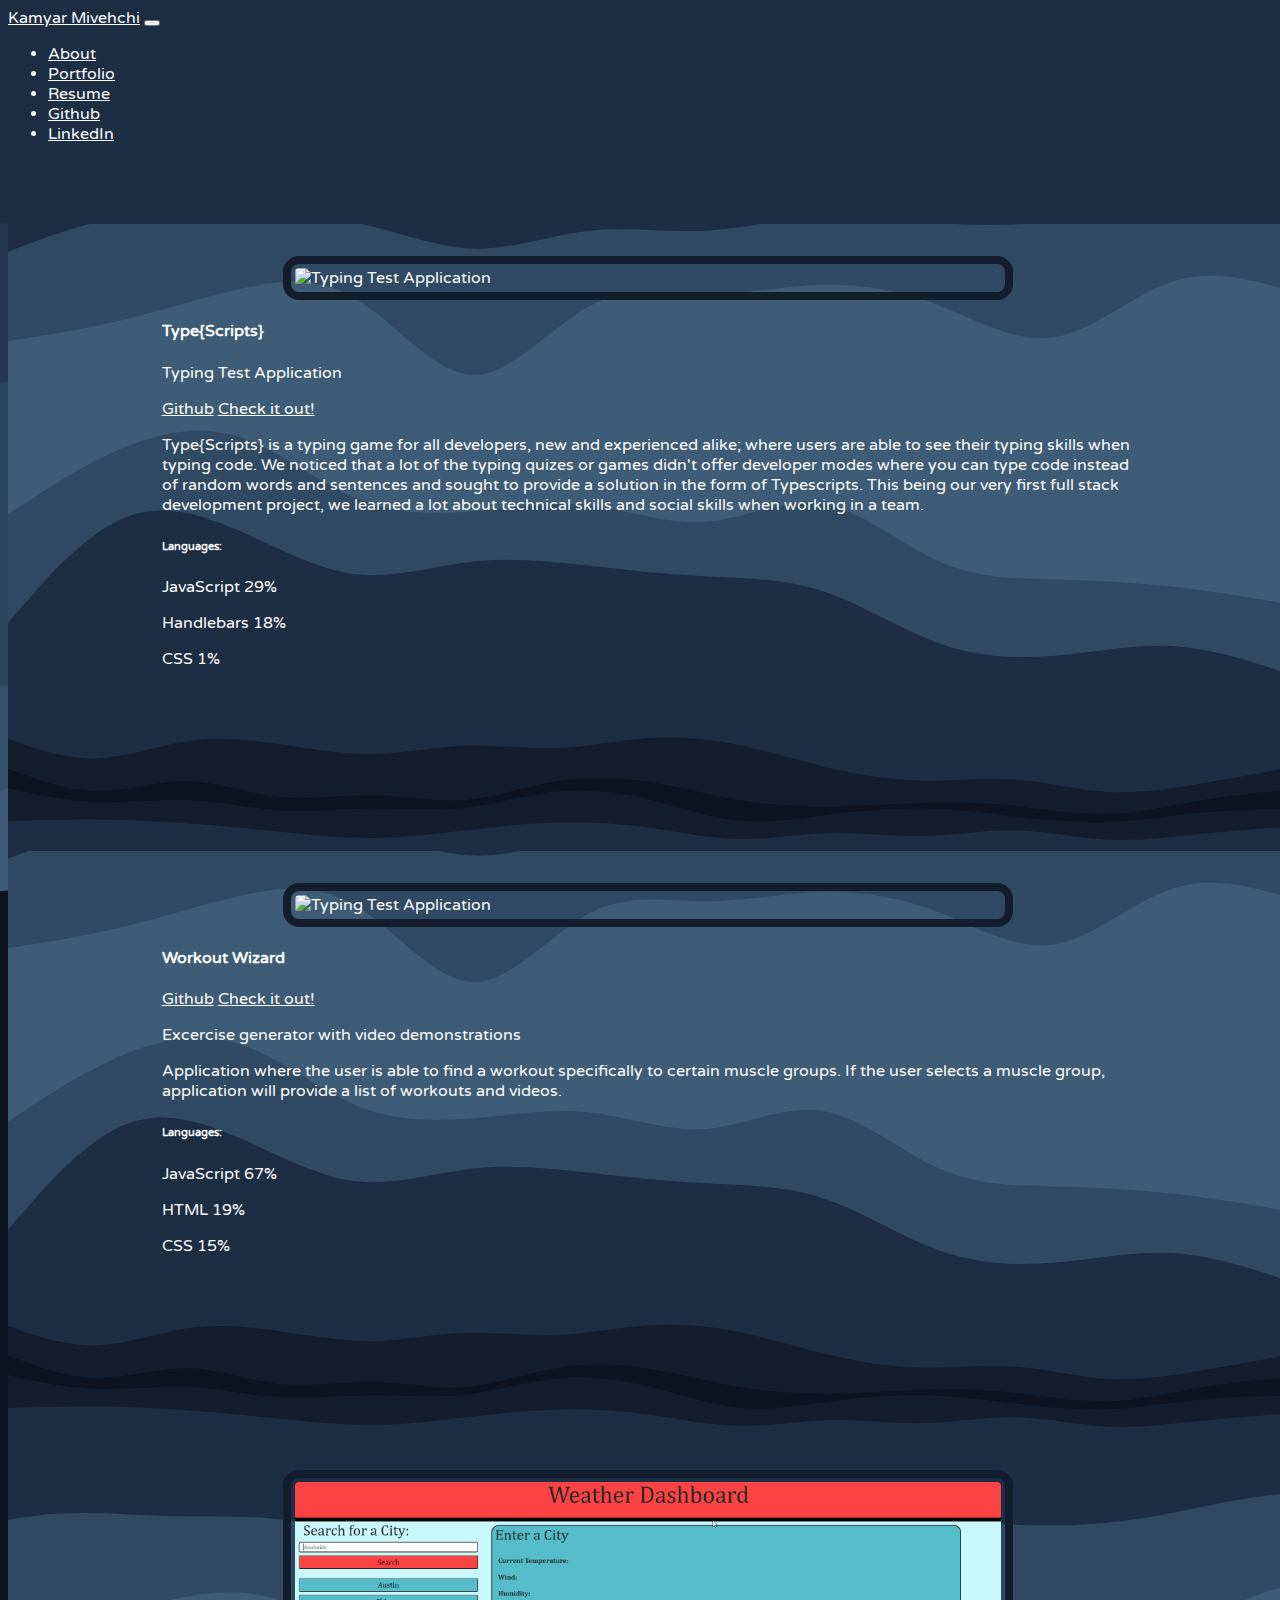
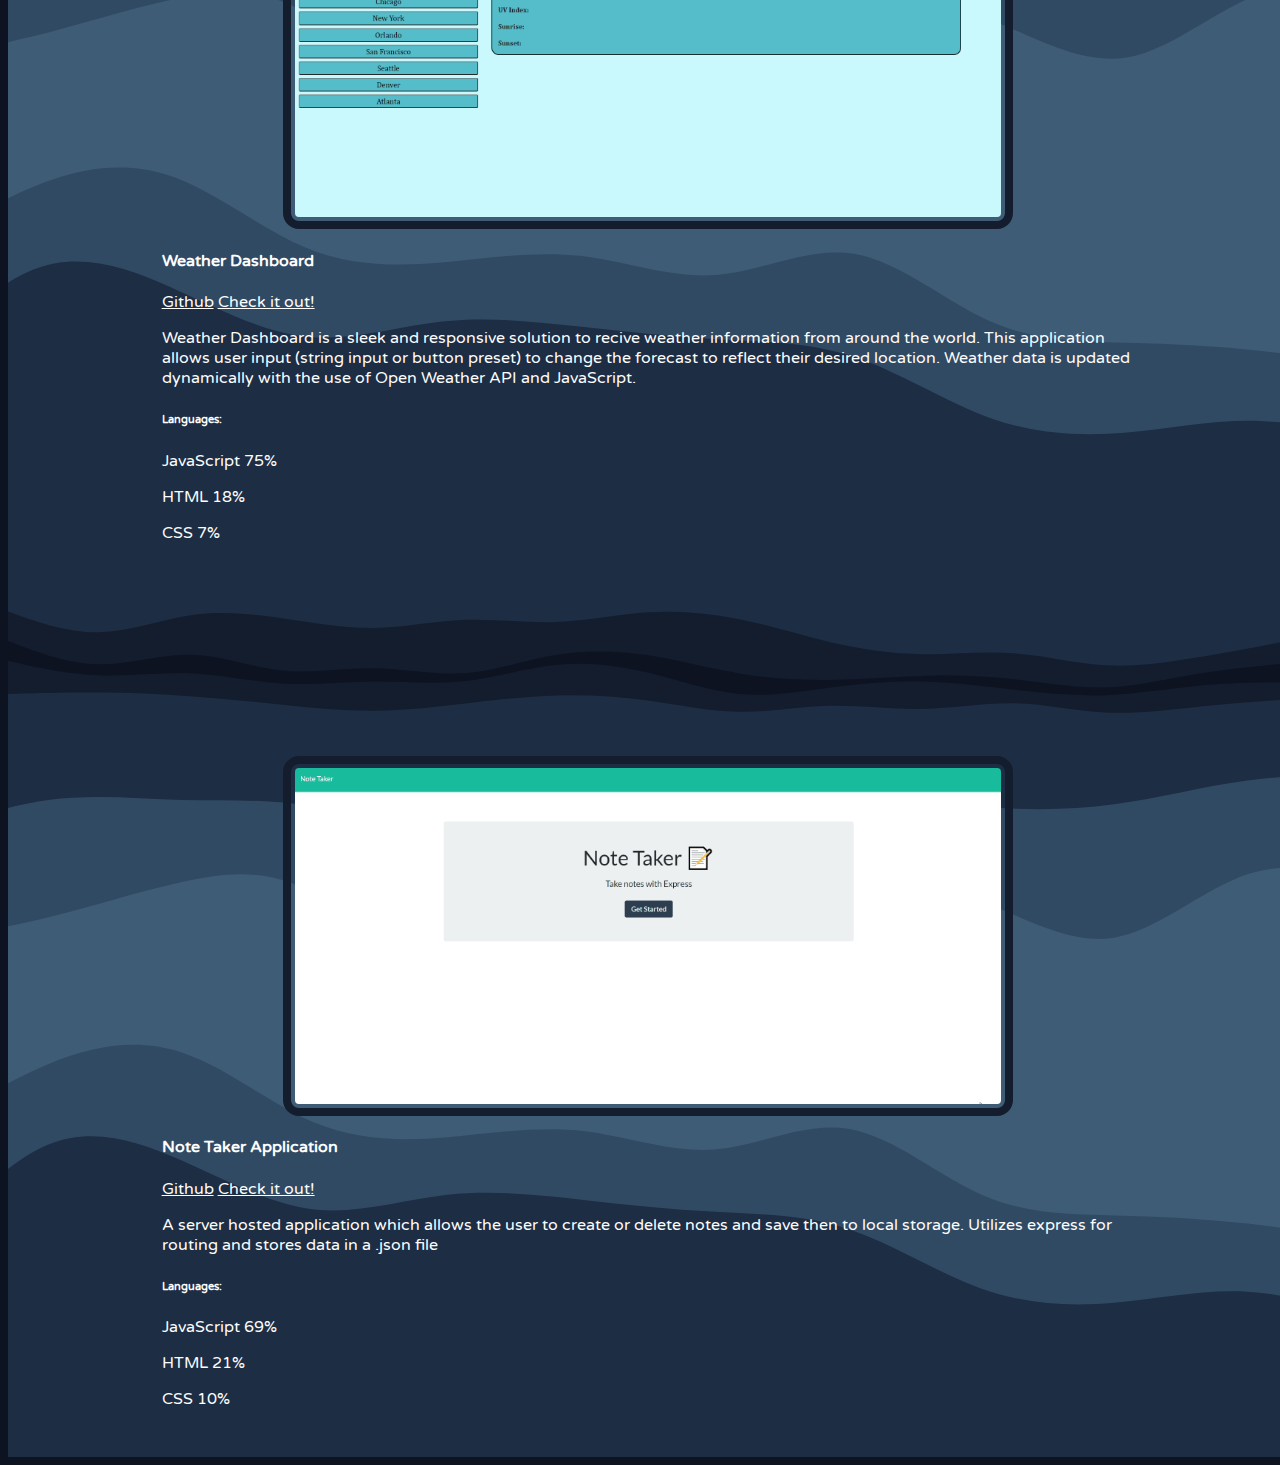
==== commit 84dd5bd3: "change font" ====
--- a/projects.html
+++ b/projects.html
@@ -9,6 +9,21 @@
     <link rel="stylesheet" href="./style.css">
     <link href="https://cdn.jsdelivr.net/npm/bootstrap@5.1.3/dist/css/bootstrap.min.css" rel="stylesheet"
         integrity="sha384-1BmE4kWBq78iYhFldvKuhfTAU6auU8tT94WrHftjDbrCEXSU1oBoqyl2QvZ6jIW3" crossorigin="anonymous">
+    <script src="https://code.jquery.com/jquery-3.2.1.slim.min.js"
+        integrity="sha384-KJ3o2DKtIkvYIK3UENzmM7KCkRr/rE9/Qpg6aAZGJwFDMVNA/GpGFF93hXpG5KkN"
+        crossorigin="anonymous"></script>
+    <script src="https://cdnjs.cloudflare.com/ajax/libs/popper.js/1.12.9/umd/popper.min.js"
+        integrity="sha384-ApNbgh9B+Y1QKtv3Rn7W3mgPxhU9K/ScQsAP7hUibX39j7fakFPskvXusvfa0b4Q"
+        crossorigin="anonymous"></script>
+    <script src="https://maxcdn.bootstrapcdn.com/bootstrap/4.0.0/js/bootstrap.min.js"
+        integrity="sha384-JZR6Spejh4U02d8jOt6vLEHfe/JQGiRRSQQxSfFWpi1MquVdAyjUar5+76PVCmYl"
+        crossorigin="anonymous"></script>
+    <link rel="preconnect" href="https://fonts.googleapis.com">
+    <link rel="preconnect" href="https://fonts.gstatic.com" crossorigin>
+    <link href="https://fonts.googleapis.com/css2?family=Roboto+Condensed&display=swap" rel="stylesheet">
+    <link
+        href="https://fonts.googleapis.com/css2?family=Roboto&family=Roboto+Condensed&family=Varela+Round&display=swap"
+        rel="stylesheet">
     <!-- JavaScript Bundle with Popper -->
     <title>Kamyar Mivehchi</title>
 </head>
@@ -185,9 +200,7 @@
 
 
 
-            <script src="https://cdn.jsdelivr.net/npm/bootstrap@5.1.3/dist/js/bootstrap.bundle.min.js"
-                integrity="sha384-ka7Sk0Gln4gmtz2MlQnikT1wXgYsOg+OMhuP+IlRH9sENBO0LRn5q+8nbTov4+1p"
-                crossorigin="anonymous"></script>
+
 </body>
 
 </html>--- a/style.css
+++ b/style.css
@@ -10,7 +10,11 @@
 }
 *{
     box-sizing:border-box;  
-    color:var(--text-bg-color)
+    color:var(--text-bg-color);
+    font-family: 'varela round', sans-serif;
+}
+#about-body{
+
 }
 h1{
     font-size: 10rem;
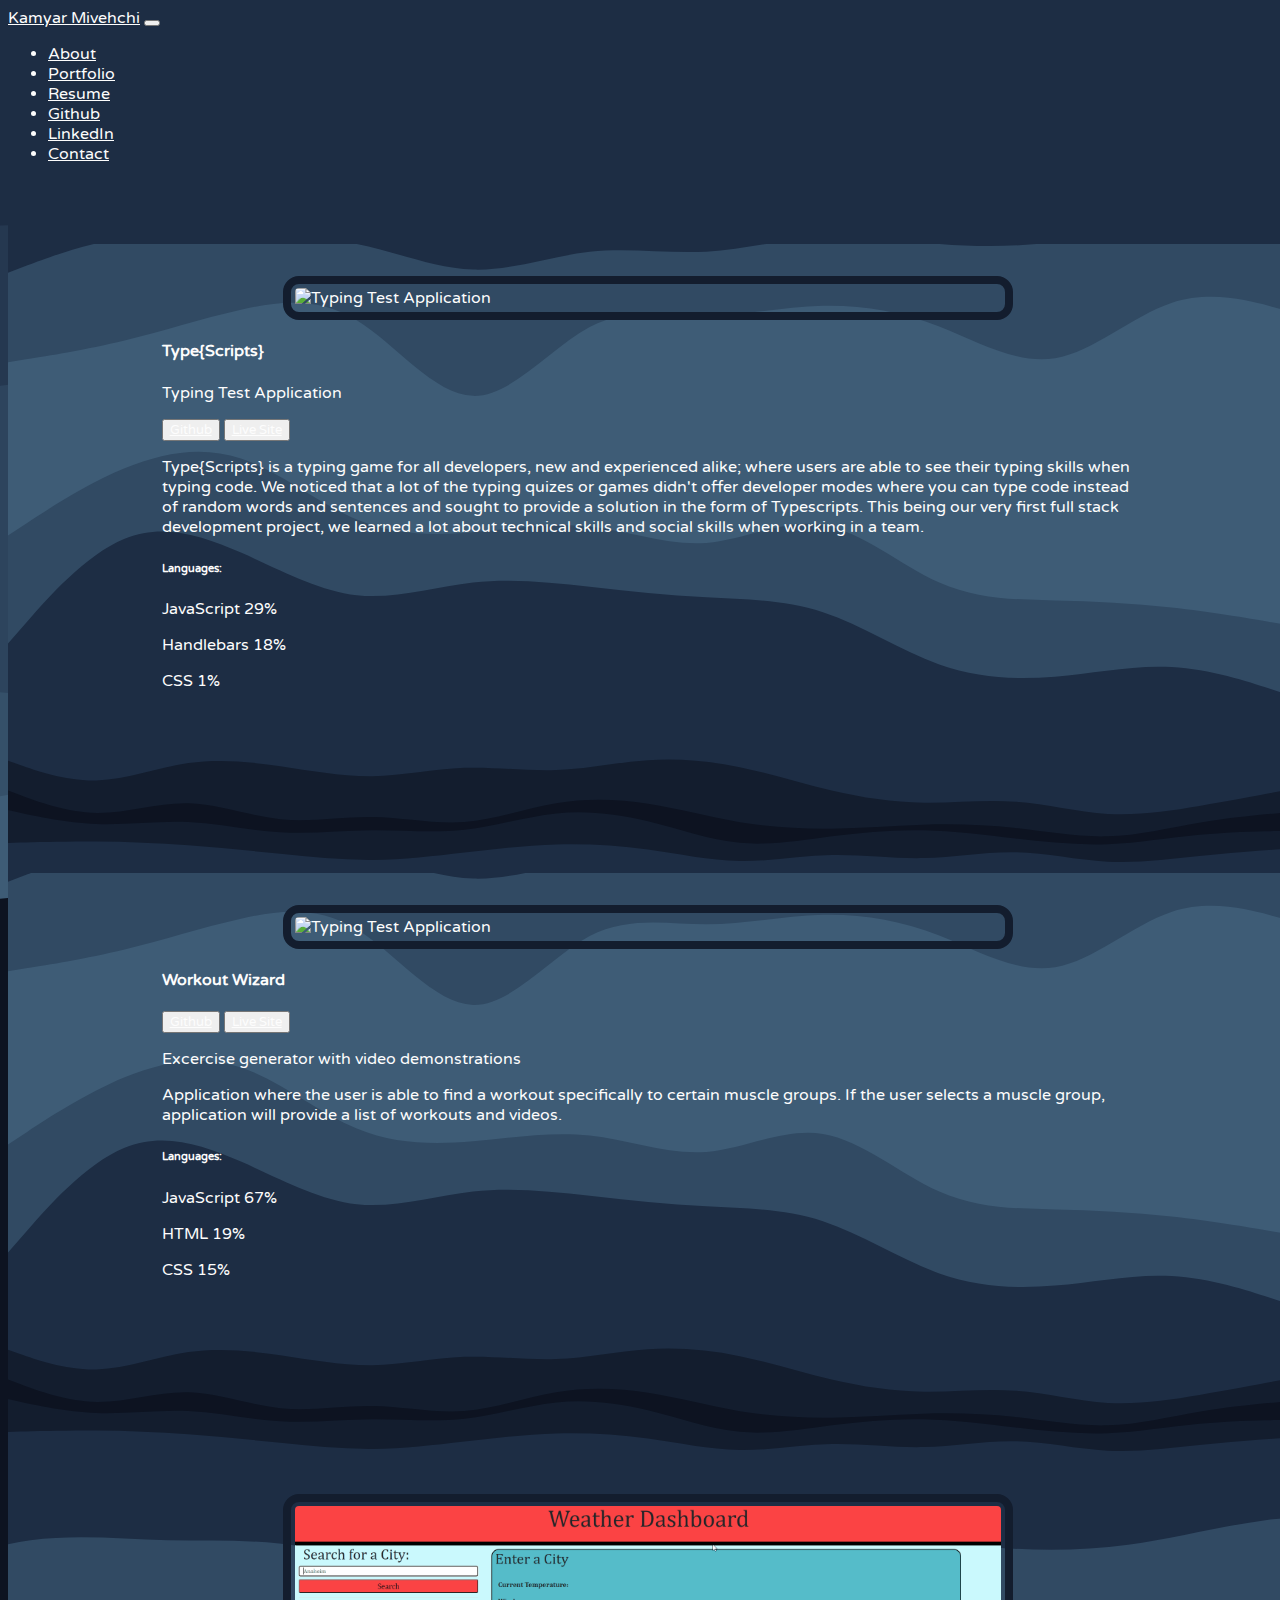
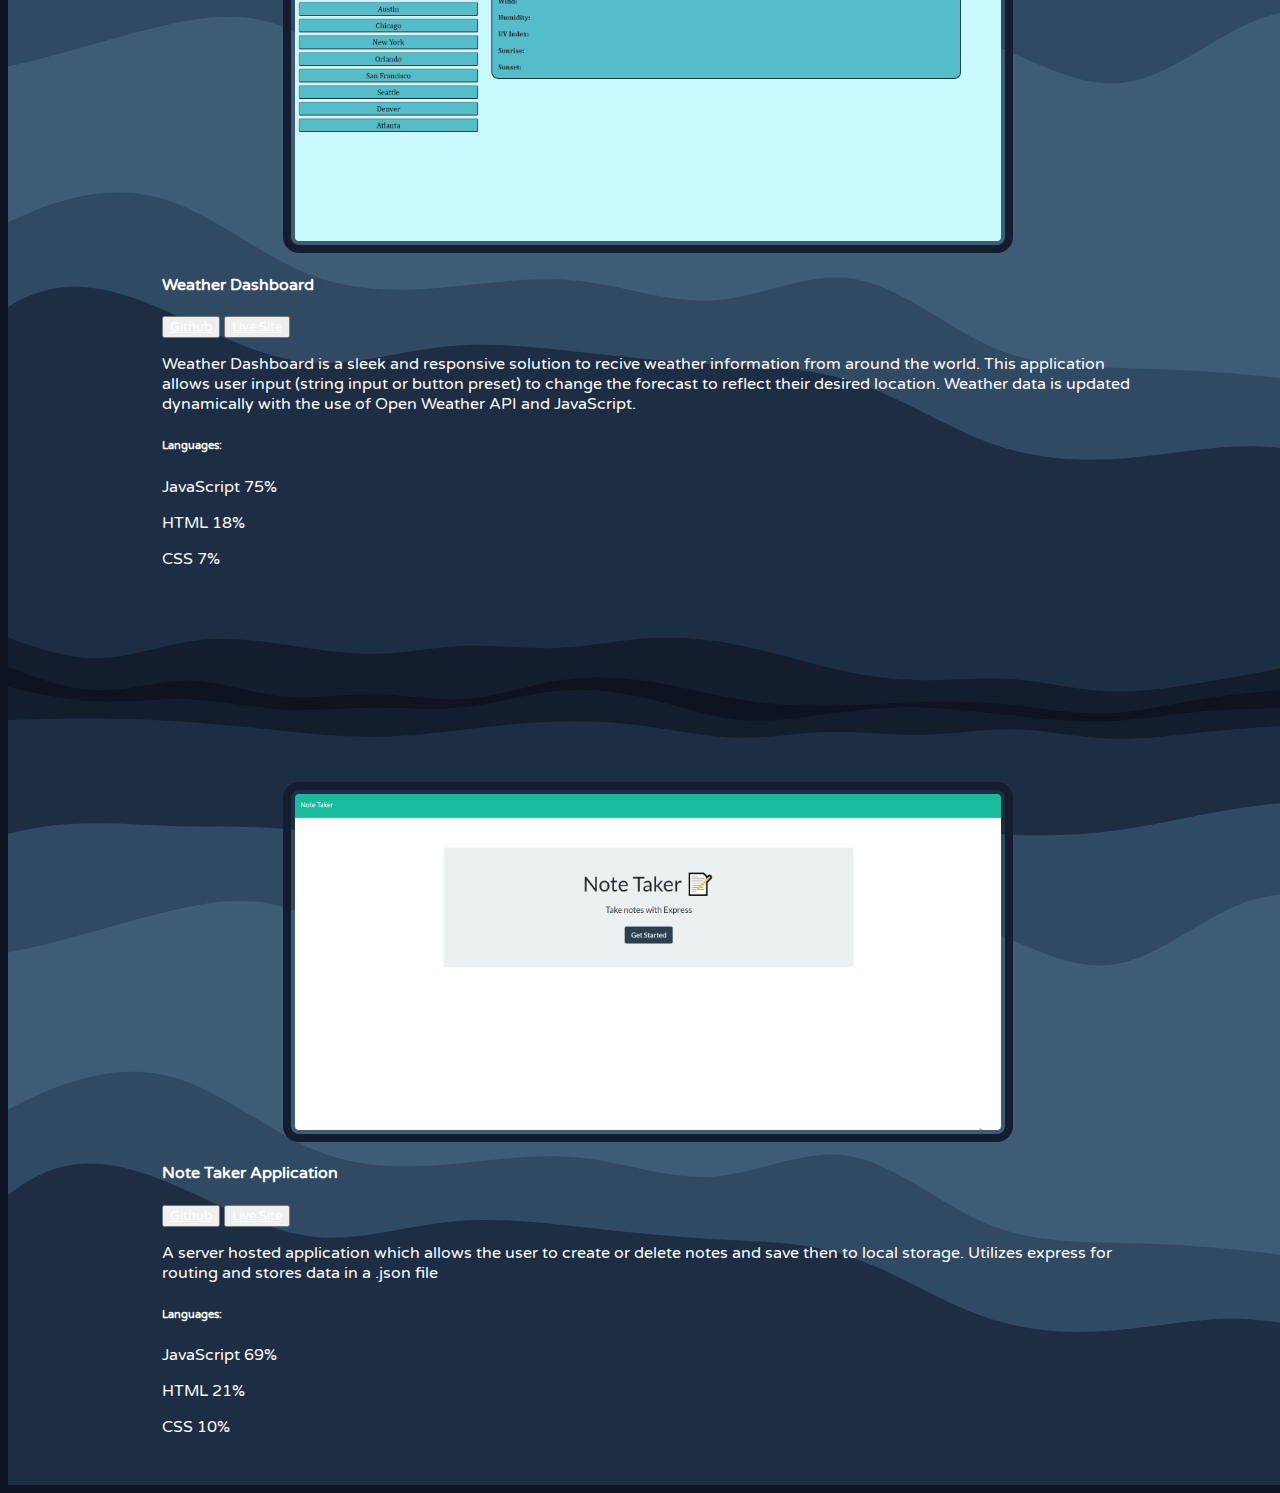
==== commit d0cd1b7d: "styled project links and added contact feature" ====
--- a/projects.html
+++ b/projects.html
@@ -21,6 +21,9 @@
     <link rel="preconnect" href="https://fonts.googleapis.com">
     <link rel="preconnect" href="https://fonts.gstatic.com" crossorigin>
     <link href="https://fonts.googleapis.com/css2?family=Roboto+Condensed&display=swap" rel="stylesheet">
+    <link rel="stylesheet"
+        href="https://cdn.jsdelivr.net/npm/@fortawesome/fontawesome-free@5.15.4/css/fontawesome.min.css"
+        integrity="sha384-jLKHWM3JRmfMU0A5x5AkjWkw/EYfGUAGagvnfryNV3F9VqM98XiIH7VBGVoxVSc7" crossorigin="anonymous">
     <link
         href="https://fonts.googleapis.com/css2?family=Roboto&family=Roboto+Condensed&family=Varela+Round&display=swap"
         rel="stylesheet">
@@ -32,13 +35,13 @@
     <!-- /header bar -->
     <header class="container-fluid " id="navi">
 
-        <nav class="navbar navbar-expand-lg navbar-light bg-dark w-100  " id="nav" style="background-color:#fdfdfd">
-            <a class="navbar-brand" style="color:#fdfdfd" href="#">Kamyar Mivehchi</a>
+        <nav class="navbar navbar-expand-lg navbar-light bg-dark w-100   " id="nav" style="background-color:#fdfdfd; ">
+            <a class="navbar-brand" style="color:#fdfdfd" href="./index.html">Kamyar Mivehchi</a>
             <button class="navbar-toggler" type="button" data-toggle="collapse" data-target="#navbarNav"
                 aria-controls="navbarNav" aria-expanded="false" aria-label="Toggle navigation">
                 <span class="navbar-toggler-icon"></span>
             </button>
-            <div class="collapse navbar-collapse nav-pills" id="navbarNav">
+            <div class="collapse navbar-collapse nav-pills" id="navbarNav" style="justify-content:end;">
                 <ul class="navbar-nav mr-auto">
                     <li class="nav-item active">
                         <a class="nav-link" style="color:#fdfdfd" href="./index.html">About</a>
@@ -56,6 +59,10 @@
                     <li class="nav-item">
                         <a class="nav-link" style="color:#fdfdfd" href="https://www.linkedin.com/in/kamyar-mivehchi/"
                             target='_blank' rel="noopener noreferrer">LinkedIn</a>
+                    </li>
+                    <li class="nav-item">
+                        <a class="nav-link" style="color:#fdfdfd" href="mailto:kammivehchi@gmail.com" target='_blank'
+                            rel="noopener noreferrer">Contact</a>
                     </li>
 
                 </ul>
@@ -72,10 +79,16 @@
                 <div class="card-body" id='text' id='text'>
                     <h4 class="card-title">Type{Scripts}</h4>
                     <p id="short-desc">Typing Test Application</p>
-                    <a href="https://github.com/Kam-Mivehchi/TypeScripts" id="links repo link" target='_blank'
-                        rel="noopener noreferrer">Github</a>
-                    <a href="https://typescripts-btc.herokuapp.com/" id="links repo link" target='_blank'
-                        rel="noopener noreferrer">Check it out!</a>
+                    <button class="btn btn-light " style="color: aliceblue;">
+
+                        <a class="text-dark text-decoration-none" href="https://github.com/Kam-Mivehchi/TypeScripts"
+                            id="links repo link" target='_blank' rel="noopener noreferrer">Github</a>
+                    </button>
+                    <button class="btn btn-light">
+
+                        <a class="text-dark text-decoration-none" href="https://typescripts-btc.herokuapp.com/"
+                            id="links repo link" target='_blank' rel="noopener noreferrer">Live Site</a>
+                    </button>
                     <p class="card-text">Type{Scripts} is a typing game for all developers, new and experienced alike;
                         where users are able to see their typing skills when typing code. We noticed that a lot of the
                         typing quizes or games didn't offer developer modes where you can type code instead of random
@@ -98,10 +111,16 @@
                 <img src="./assets/WokoutWiz.gif" id="card-gif" class="animated-gif" alt="Typing Test Application">
                 <div class="card-body" id='text'>
                     <h4 class="card-title">Workout Wizard</h4>
-                    <a href="https://github.com/Kam-Mivehchi/project-1" id="links repo link" target='_blank'
-                        rel="noopener noreferrer">Github</a>
-                    <a href="https://runaariga.github.io/project-1/" id="links repo link" target='_blank'
-                        rel="noopener noreferrer">Check it out!</a>
+                    <button class="btn btn-light">
+
+                        <a class="text-dark text-decoration-none" href="https://github.com/Kam-Mivehchi/project-1"
+                            id="links repo link" target='_blank' rel="noopener noreferrer">Github</a>
+                    </button>
+                    <button class="btn btn-light">
+
+                        <a class="text-dark text-decoration-none" href="https://runaariga.github.io/project-1/"
+                            id="links repo link" target='_blank' rel="noopener noreferrer">Live Site</a>
+                    </button>
                     <p id="short-desc">Excercise
                         generator with video demonstrations</p>
 
@@ -126,10 +145,18 @@
                 <div class="card-body" id='text'>
                     <h4 class="card-title">Weather Dashboard</h4>
 
-                    <a href="https://github.com/Kam-Mivehchi/Weather-Dashboard" id="links repo link" target='_blank'
-                        rel="noopener noreferrer">Github</a>
-                    <a href="https://kam-mivehchi.github.io/Weather-Dashboard/" id="links repo link" target='_blank'
-                        rel="noopener noreferrer">Check it out!</a>
+                    <button class="btn btn-light">
+
+                        <a class="text-dark text-decoration-none"
+                            href="https://github.com/Kam-Mivehchi/Weather-Dashboard" id="links repo link"
+                            target='_blank' rel="noopener noreferrer">Github</a>
+                    </button>
+                    <button class="btn btn-light">
+
+                        <a class="text-dark text-decoration-none"
+                            href="https://kam-mivehchi.github.io/Weather-Dashboard/" id="links repo link"
+                            target='_blank' rel="noopener noreferrer">Live Site</a>
+                    </button>
                     <p class="card-text">Weather Dashboard is a sleek and responsive solution to recive weather
                         information from around the world. This application allows user input (string input or
                         button preset) to change the forecast to reflect their desired location. Weather data is updated
@@ -149,10 +176,16 @@
                 <img src="./assets/NoteTaker.gif" id="card-gif" class="animated-gif" alt="Typing Test Application">
                 <div class="card-body" id='text'>
                     <h4 class="card-title">Note Taker Application</h4>
-                    <a href="https://github.com/Kam-Mivehchi/Note-Taker" id="links repo link" target='_blank'
-                        rel="noopener noreferrer">Github</a>
-                    <a href="https://notetaker-km.herokuapp.com/" id="links repo link" target='_blank'
-                        rel="noopener noreferrer">Check it out!</a>
+                    <button class="btn btn-light">
+
+                        <a class="text-dark text-decoration-none" href="https://github.com/Kam-Mivehchi/Note-Taker"
+                            id="links repo link" target='_blank' rel="noopener noreferrer">Github</a>
+                    </button>
+                    <button class="btn btn-light">
+
+                        <a class="text-dark text-decoration-none" href="https://notetaker-km.herokuapp.com/"
+                            id="links repo link" target='_blank' rel="noopener noreferrer">Live Site</a>
+                    </button>
 
                     <p class="card-text">
                         A server hosted application which allows the user to create or delete notes and save then to
--- a/style.css
+++ b/style.css
@@ -94,6 +94,11 @@
     
     
 }
+@media only screen and (max-width: 768px) {
+    #selfie{
+        margin-left: 0;
+    }
+}
 .spacer {
     width:100%;
     height:100%;
@@ -134,7 +139,10 @@
     background-image:url('/assets/layered.svg') ;
 }
 
-
+.project-grid{
+    display:grid;
+    gap:1.5rem;
+}
 
     
 
